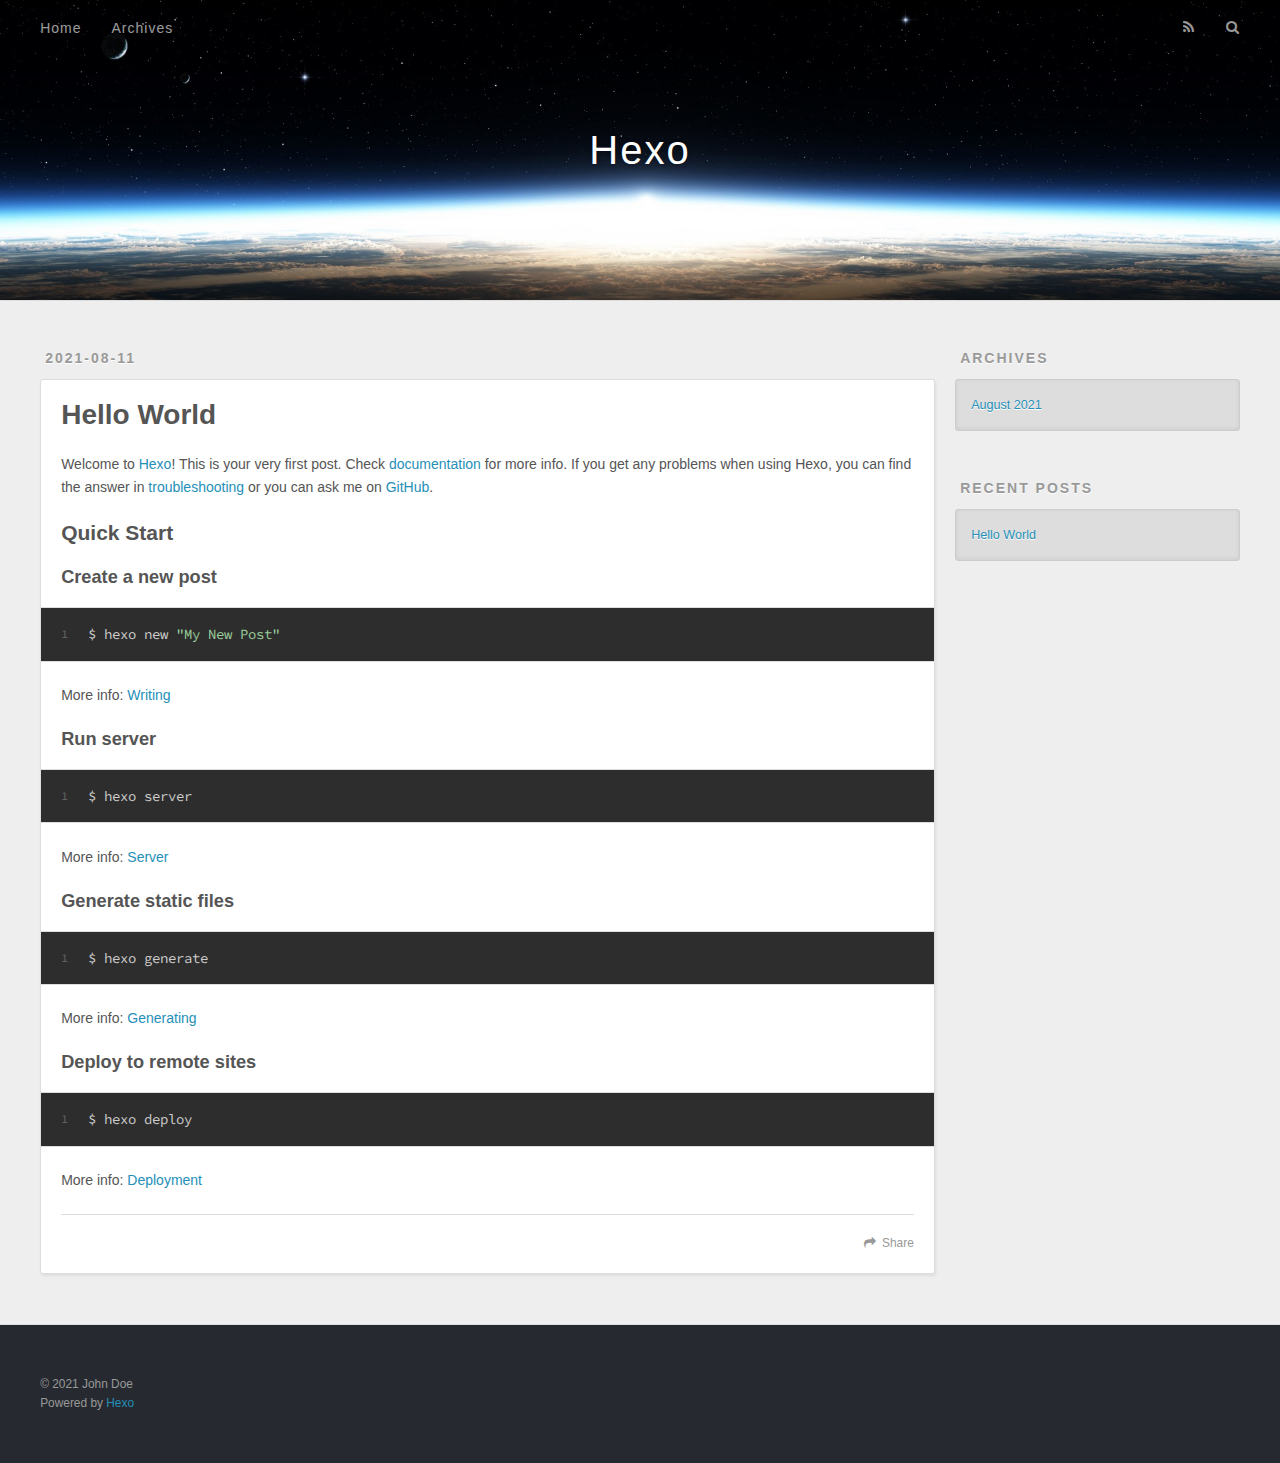
==== index.html @ bd352057 "Site updated: 2021-08-11 18:29:48" ====
<!DOCTYPE html>
<html>
<head>
  <meta charset="utf-8">
  

  
  <title>Hexo</title>
  <meta name="viewport" content="width=device-width, initial-scale=1, maximum-scale=1">
  <meta property="og:type" content="website">
<meta property="og:title" content="Hexo">
<meta property="og:url" content="http://example.com/index.html">
<meta property="og:site_name" content="Hexo">
<meta property="og:locale" content="en_US">
<meta property="article:author" content="John Doe">
<meta name="twitter:card" content="summary">
  
    <link rel="alternate" href="/atom.xml" title="Hexo" type="application/atom+xml">
  
  
    <link rel="icon" href="/favicon.png">
  
  
    <link href="//fonts.googleapis.com/css?family=Source+Code+Pro" rel="stylesheet" type="text/css">
  
  
<link rel="stylesheet" href="/css/style.css">

<meta name="generator" content="Hexo 5.4.0"></head>

<body>
  <div id="container">
    <div id="wrap">
      <header id="header">
  <div id="banner"></div>
  <div id="header-outer" class="outer">
    <div id="header-title" class="inner">
      <h1 id="logo-wrap">
        <a href="/" id="logo">Hexo</a>
      </h1>
      
    </div>
    <div id="header-inner" class="inner">
      <nav id="main-nav">
        <a id="main-nav-toggle" class="nav-icon"></a>
        
          <a class="main-nav-link" href="/">Home</a>
        
          <a class="main-nav-link" href="/archives">Archives</a>
        
      </nav>
      <nav id="sub-nav">
        
          <a id="nav-rss-link" class="nav-icon" href="/atom.xml" title="RSS Feed"></a>
        
        <a id="nav-search-btn" class="nav-icon" title="Search"></a>
      </nav>
      <div id="search-form-wrap">
        <form action="//google.com/search" method="get" accept-charset="UTF-8" class="search-form"><input type="search" name="q" class="search-form-input" placeholder="Search"><button type="submit" class="search-form-submit">&#xF002;</button><input type="hidden" name="sitesearch" value="http://example.com"></form>
      </div>
    </div>
  </div>
</header>
      <div class="outer">
        <section id="main">
  
    <article id="post-hello-world" class="article article-type-post" itemscope itemprop="blogPost">
  <div class="article-meta">
    <a href="/2021/08/11/hello-world/" class="article-date">
  <time datetime="2021-08-11T09:48:00.253Z" itemprop="datePublished">2021-08-11</time>
</a>
    
  </div>
  <div class="article-inner">
    
    
      <header class="article-header">
        
  
    <h1 itemprop="name">
      <a class="article-title" href="/2021/08/11/hello-world/">Hello World</a>
    </h1>
  

      </header>
    
    <div class="article-entry" itemprop="articleBody">
      
        <p>Welcome to <a target="_blank" rel="noopener" href="https://hexo.io/">Hexo</a>! This is your very first post. Check <a target="_blank" rel="noopener" href="https://hexo.io/docs/">documentation</a> for more info. If you get any problems when using Hexo, you can find the answer in <a target="_blank" rel="noopener" href="https://hexo.io/docs/troubleshooting.html">troubleshooting</a> or you can ask me on <a target="_blank" rel="noopener" href="https://github.com/hexojs/hexo/issues">GitHub</a>.</p>
<h2 id="Quick-Start"><a href="#Quick-Start" class="headerlink" title="Quick Start"></a>Quick Start</h2><h3 id="Create-a-new-post"><a href="#Create-a-new-post" class="headerlink" title="Create a new post"></a>Create a new post</h3><figure class="highlight bash"><table><tr><td class="gutter"><pre><span class="line">1</span><br></pre></td><td class="code"><pre><span class="line">$ hexo new <span class="string">&quot;My New Post&quot;</span></span><br></pre></td></tr></table></figure>

<p>More info: <a target="_blank" rel="noopener" href="https://hexo.io/docs/writing.html">Writing</a></p>
<h3 id="Run-server"><a href="#Run-server" class="headerlink" title="Run server"></a>Run server</h3><figure class="highlight bash"><table><tr><td class="gutter"><pre><span class="line">1</span><br></pre></td><td class="code"><pre><span class="line">$ hexo server</span><br></pre></td></tr></table></figure>

<p>More info: <a target="_blank" rel="noopener" href="https://hexo.io/docs/server.html">Server</a></p>
<h3 id="Generate-static-files"><a href="#Generate-static-files" class="headerlink" title="Generate static files"></a>Generate static files</h3><figure class="highlight bash"><table><tr><td class="gutter"><pre><span class="line">1</span><br></pre></td><td class="code"><pre><span class="line">$ hexo generate</span><br></pre></td></tr></table></figure>

<p>More info: <a target="_blank" rel="noopener" href="https://hexo.io/docs/generating.html">Generating</a></p>
<h3 id="Deploy-to-remote-sites"><a href="#Deploy-to-remote-sites" class="headerlink" title="Deploy to remote sites"></a>Deploy to remote sites</h3><figure class="highlight bash"><table><tr><td class="gutter"><pre><span class="line">1</span><br></pre></td><td class="code"><pre><span class="line">$ hexo deploy</span><br></pre></td></tr></table></figure>

<p>More info: <a target="_blank" rel="noopener" href="https://hexo.io/docs/one-command-deployment.html">Deployment</a></p>

      
    </div>
    <footer class="article-footer">
      <a data-url="http://example.com/2021/08/11/hello-world/" data-id="cks7cpbmm0000q4uvhdsienm5" class="article-share-link">Share</a>
      
      
    </footer>
  </div>
  
</article>


  


</section>
        
          <aside id="sidebar">
  
    

  
    

  
    
  
    
  <div class="widget-wrap">
    <h3 class="widget-title">Archives</h3>
    <div class="widget">
      <ul class="archive-list"><li class="archive-list-item"><a class="archive-list-link" href="/archives/2021/08/">August 2021</a></li></ul>
    </div>
  </div>


  
    
  <div class="widget-wrap">
    <h3 class="widget-title">Recent Posts</h3>
    <div class="widget">
      <ul>
        
          <li>
            <a href="/2021/08/11/hello-world/">Hello World</a>
          </li>
        
      </ul>
    </div>
  </div>

  
</aside>
        
      </div>
      <footer id="footer">
  
  <div class="outer">
    <div id="footer-info" class="inner">
      &copy; 2021 John Doe<br>
      Powered by <a href="http://hexo.io/" target="_blank">Hexo</a>
    </div>
  </div>
</footer>
    </div>
    <nav id="mobile-nav">
  
    <a href="/" class="mobile-nav-link">Home</a>
  
    <a href="/archives" class="mobile-nav-link">Archives</a>
  
</nav>
    

<script src="//ajax.googleapis.com/ajax/libs/jquery/2.0.3/jquery.min.js"></script>


  
<link rel="stylesheet" href="/fancybox/jquery.fancybox.css">

  
<script src="/fancybox/jquery.fancybox.pack.js"></script>




<script src="/js/script.js"></script>




  </div>
</body>
</html>
---- css/style.css ----
body {
  width: 100%;
}
body:before,
body:after {
  content: "";
  display: table;
}
body:after {
  clear: both;
}
html,
body,
div,
span,
applet,
object,
iframe,
h1,
h2,
h3,
h4,
h5,
h6,
p,
blockquote,
pre,
a,
abbr,
acronym,
address,
big,
cite,
code,
del,
dfn,
em,
img,
ins,
kbd,
q,
s,
samp,
small,
strike,
strong,
sub,
sup,
tt,
var,
dl,
dt,
dd,
ol,
ul,
li,
fieldset,
form,
label,
legend,
table,
caption,
tbody,
tfoot,
thead,
tr,
th,
td {
  margin: 0;
  padding: 0;
  border: 0;
  outline: 0;
  font-weight: inherit;
  font-style: inherit;
  font-family: inherit;
  font-size: 100%;
  vertical-align: baseline;
}
body {
  line-height: 1;
  color: #000;
  background: #fff;
}
ol,
ul {
  list-style: none;
}
table {
  border-collapse: separate;
  border-spacing: 0;
  vertical-align: middle;
}
caption,
th,
td {
  text-align: left;
  font-weight: normal;
  vertical-align: middle;
}
a img {
  border: none;
}
input,
button {
  margin: 0;
  padding: 0;
}
input::-moz-focus-inner,
button::-moz-focus-inner {
  border: 0;
  padding: 0;
}
@font-face {
  font-family: FontAwesome;
  font-style: normal;
  font-weight: normal;
  src: url("fonts/fontawesome-webfont.eot?v=#4.0.3");
  src: url("fonts/fontawesome-webfont.eot?#iefix&v=#4.0.3") format("embedded-opentype"), url("fonts/fontawesome-webfont.woff?v=#4.0.3") format("woff"), url("fonts/fontawesome-webfont.ttf?v=#4.0.3") format("truetype"), url("fonts/fontawesome-webfont.svg#fontawesomeregular?v=#4.0.3") format("svg");
}
html,
body,
#container {
  height: 100%;
}
body {
  background: #eee;
  font: 14px -apple-system, BlinkMacSystemFont, "Segoe UI", "Roboto", "Oxygen", "Ubuntu", "Cantarell", "Fira Sans", "Droid Sans", "Helvetica Neue", sans-serif;
  -webkit-text-size-adjust: 100%;
}
.outer {
  max-width: 1220px;
  margin: 0 auto;
  padding: 0 20px;
}
.outer:before,
.outer:after {
  content: "";
  display: table;
}
.outer:after {
  clear: both;
}
.inner {
  display: inline;
  float: left;
  width: 98.33333333333333%;
  margin: 0 0.833333333333333%;
}
.left,
.alignleft {
  float: left;
}
.right,
.alignright {
  float: right;
}
.clear {
  clear: both;
}
#container {
  position: relative;
}
.mobile-nav-on {
  overflow: hidden;
}
#wrap {
  height: 100%;
  width: 100%;
  position: absolute;
  top: 0;
  left: 0;
  -webkit-transition: 0.2s ease-out;
  -moz-transition: 0.2s ease-out;
  -ms-transition: 0.2s ease-out;
  transition: 0.2s ease-out;
  z-index: 1;
  background: #eee;
}
.mobile-nav-on #wrap {
  left: 280px;
}
@media screen and (min-width: 768px) {
  #main {
    display: inline;
    float: left;
    width: 73.33333333333333%;
    margin: 0 0.833333333333333%;
  }
}
.article-date,
.article-category-link,
.archive-year,
.widget-title {
  text-decoration: none;
  text-transform: uppercase;
  letter-spacing: 2px;
  color: #999;
  margin-bottom: 1em;
  margin-left: 5px;
  line-height: 1em;
  text-shadow: 0 1px #fff;
  font-weight: bold;
}
.article-inner,
.archive-article-inner {
  background: #fff;
  -webkit-box-shadow: 1px 2px 3px #ddd;
  box-shadow: 1px 2px 3px #ddd;
  border: 1px solid #ddd;
  border-radius: 3px;
}
.article-entry h1,
.widget h1 {
  font-size: 2em;
}
.article-entry h2,
.widget h2 {
  font-size: 1.5em;
}
.article-entry h3,
.widget h3 {
  font-size: 1.3em;
}
.article-entry h4,
.widget h4 {
  font-size: 1.2em;
}
.article-entry h5,
.widget h5 {
  font-size: 1em;
}
.article-entry h6,
.widget h6 {
  font-size: 1em;
  color: #999;
}
.article-entry hr,
.widget hr {
  border: 1px dashed #ddd;
}
.article-entry strong,
.widget strong {
  font-weight: bold;
}
.article-entry em,
.widget em,
.article-entry cite,
.widget cite {
  font-style: italic;
}
.article-entry sup,
.widget sup,
.article-entry sub,
.widget sub {
  font-size: 0.75em;
  line-height: 0;
  position: relative;
  vertical-align: baseline;
}
.article-entry sup,
.widget sup {
  top: -0.5em;
}
.article-entry sub,
.widget sub {
  bottom: -0.2em;
}
.article-entry small,
.widget small {
  font-size: 0.85em;
}
.article-entry acronym,
.widget acronym,
.article-entry abbr,
.widget abbr {
  border-bottom: 1px dotted;
}
.article-entry ul,
.widget ul,
.article-entry ol,
.widget ol,
.article-entry dl,
.widget dl {
  margin: 0 20px;
  line-height: 1.6em;
}
.article-entry ul ul,
.widget ul ul,
.article-entry ol ul,
.widget ol ul,
.article-entry ul ol,
.widget ul ol,
.article-entry ol ol,
.widget ol ol {
  margin-top: 0;
  margin-bottom: 0;
}
.article-entry ul,
.widget ul {
  list-style: disc;
}
.article-entry ol,
.widget ol {
  list-style: decimal;
}
.article-entry dt,
.widget dt {
  font-weight: bold;
}
#header {
  height: 300px;
  position: relative;
  border-bottom: 1px solid #ddd;
}
#header:before,
#header:after {
  content: "";
  position: absolute;
  left: 0;
  right: 0;
  height: 40px;
}
#header:before {
  top: 0;
  background: -webkit-linear-gradient(rgba(0,0,0,0.2), transparent);
  background: -moz-linear-gradient(rgba(0,0,0,0.2), transparent);
  background: -ms-linear-gradient(rgba(0,0,0,0.2), transparent);
  background: linear-gradient(rgba(0,0,0,0.2), transparent);
}
#header:after {
  bottom: 0;
  background: -webkit-linear-gradient(transparent, rgba(0,0,0,0.2));
  background: -moz-linear-gradient(transparent, rgba(0,0,0,0.2));
  background: -ms-linear-gradient(transparent, rgba(0,0,0,0.2));
  background: linear-gradient(transparent, rgba(0,0,0,0.2));
}
#header-outer {
  height: 100%;
  position: relative;
}
#header-inner {
  position: relative;
  overflow: hidden;
}
#banner {
  position: absolute;
  top: 0;
  left: 0;
  width: 100%;
  height: 100%;
  background: url("images/banner.jpg") center #000;
  -webkit-background-size: cover;
  -moz-background-size: cover;
  background-size: cover;
  z-index: -1;
}
#header-title {
  text-align: center;
  height: 40px;
  position: absolute;
  top: 50%;
  left: 0;
  margin-top: -20px;
}
#logo,
#subtitle {
  text-decoration: none;
  color: #fff;
  font-weight: 300;
  text-shadow: 0 1px 4px rgba(0,0,0,0.3);
}
#logo {
  font-size: 40px;
  line-height: 40px;
  letter-spacing: 2px;
}
#subtitle {
  font-size: 16px;
  line-height: 16px;
  letter-spacing: 1px;
}
#subtitle-wrap {
  margin-top: 16px;
}
#main-nav {
  float: left;
  margin-left: -15px;
}
.nav-icon,
.main-nav-link {
  float: left;
  color: #fff;
  opacity: 0.6;
  text-decoration: none;
  text-shadow: 0 1px rgba(0,0,0,0.2);
  -webkit-transition: opacity 0.2s;
  -moz-transition: opacity 0.2s;
  -ms-transition: opacity 0.2s;
  transition: opacity 0.2s;
  display: block;
  padding: 20px 15px;
}
.nav-icon:hover,
.main-nav-link:hover {
  opacity: 1;
}
.nav-icon {
  font-family: FontAwesome;
  text-align: center;
  font-size: 14px;
  width: 14px;
  height: 14px;
  padding: 20px 15px;
  position: relative;
  cursor: pointer;
}
.main-nav-link {
  font-weight: 300;
  letter-spacing: 1px;
}
@media screen and (max-width: 479px) {
  .main-nav-link {
    display: none;
  }
}
#main-nav-toggle {
  display: none;
}
#main-nav-toggle:before {
  content: "\f0c9";
}
@media screen and (max-width: 479px) {
  #main-nav-toggle {
    display: block;
  }
}
#sub-nav {
  float: right;
  margin-right: -15px;
}
#nav-rss-link:before {
  content: "\f09e";
}
#nav-search-btn:before {
  content: "\f002";
}
#search-form-wrap {
  position: absolute;
  top: 15px;
  width: 150px;
  height: 30px;
  right: -150px;
  opacity: 0;
  -webkit-transition: 0.2s ease-out;
  -moz-transition: 0.2s ease-out;
  -ms-transition: 0.2s ease-out;
  transition: 0.2s ease-out;
}
#search-form-wrap.on {
  opacity: 1;
  right: 0;
}
@media screen and (max-width: 479px) {
  #search-form-wrap {
    width: 100%;
    right: -100%;
  }
}
.search-form {
  position: absolute;
  top: 0;
  left: 0;
  right: 0;
  background: #fff;
  padding: 5px 15px;
  border-radius: 15px;
  -webkit-box-shadow: 0 0 10px rgba(0,0,0,0.3);
  box-shadow: 0 0 10px rgba(0,0,0,0.3);
}
.search-form-input {
  border: none;
  background: none;
  color: #555;
  width: 100%;
  font: 13px -apple-system, BlinkMacSystemFont, "Segoe UI", "Roboto", "Oxygen", "Ubuntu", "Cantarell", "Fira Sans", "Droid Sans", "Helvetica Neue", sans-serif;
  outline: none;
}
.search-form-input::-webkit-search-results-decoration,
.search-form-input::-webkit-search-cancel-button {
  -webkit-appearance: none;
}
.search-form-submit {
  position: absolute;
  top: 50%;
  right: 10px;
  margin-top: -7px;
  font: 13px FontAwesome;
  border: none;
  background: none;
  color: #bbb;
  cursor: pointer;
}
.search-form-submit:hover,
.search-form-submit:focus {
  color: #777;
}
.article {
  margin: 50px 0;
}
.article-inner {
  overflow: hidden;
}
.article-meta:before,
.article-meta:after {
  content: "";
  display: table;
}
.article-meta:after {
  clear: both;
}
.article-date {
  float: left;
}
.article-category {
  float: left;
  line-height: 1em;
  color: #ccc;
  text-shadow: 0 1px #fff;
  margin-left: 8px;
}
.article-category:before {
  content: "\2022";
}
.article-category-link {
  margin: 0 12px 1em;
}
.article-header {
  padding: 20px 20px 0;
}
.article-title {
  text-decoration: none;
  font-size: 2em;
  font-weight: bold;
  color: #555;
  line-height: 1.1em;
  -webkit-transition: color 0.2s;
  -moz-transition: color 0.2s;
  -ms-transition: color 0.2s;
  transition: color 0.2s;
}
a.article-title:hover {
  color: #258fb8;
}
.article-entry {
  color: #555;
  padding: 0 20px;
}
.article-entry:before,
.article-entry:after {
  content: "";
  display: table;
}
.article-entry:after {
  clear: both;
}
.article-entry p,
.article-entry table {
  line-height: 1.6em;
  margin: 1.6em 0;
}
.article-entry h1,
.article-entry h2,
.article-entry h3,
.article-entry h4,
.article-entry h5,
.article-entry h6 {
  font-weight: bold;
}
.article-entry h1,
.article-entry h2,
.article-entry h3,
.article-entry h4,
.article-entry h5,
.article-entry h6 {
  line-height: 1.1em;
  margin: 1.1em 0;
}
.article-entry a {
  color: #258fb8;
  text-decoration: none;
}
.article-entry a:hover {
  text-decoration: underline;
}
.article-entry ul,
.article-entry ol,
.article-entry dl {
  margin-top: 1.6em;
  margin-bottom: 1.6em;
}
.article-entry img,
.article-entry video {
  max-width: 100%;
  height: auto;
  display: block;
  margin: auto;
}
.article-entry iframe {
  border: none;
}
.article-entry table {
  width: 100%;
  border-collapse: collapse;
  border-spacing: 0;
}
.article-entry th {
  font-weight: bold;
  border-bottom: 3px solid #ddd;
  padding-bottom: 0.5em;
}
.article-entry td {
  border-bottom: 1px solid #ddd;
  padding: 10px 0;
}
.article-entry blockquote {
  font-family: Georgia, "Times New Roman", serif;
  font-size: 1.4em;
  margin: 1.6em 20px;
  text-align: center;
}
.article-entry blockquote footer {
  font-size: 14px;
  margin: 1.6em 0;
  font-family: -apple-system, BlinkMacSystemFont, "Segoe UI", "Roboto", "Oxygen", "Ubuntu", "Cantarell", "Fira Sans", "Droid Sans", "Helvetica Neue", sans-serif;
}
.article-entry blockquote footer cite:before {
  content: "—";
  padding: 0 0.5em;
}
.article-entry .pullquote {
  text-align: left;
  width: 45%;
  margin: 0;
}
.article-entry .pullquote.left {
  margin-left: 0.5em;
  margin-right: 1em;
}
.article-entry .pullquote.right {
  margin-right: 0.5em;
  margin-left: 1em;
}
.article-entry .caption {
  color: #999;
  display: block;
  font-size: 0.9em;
  margin-top: 0.5em;
  position: relative;
  text-align: center;
}
.article-entry .video-container {
  position: relative;
  padding-top: 56.25%;
  height: 0;
  overflow: hidden;
}
.article-entry .video-container iframe,
.article-entry .video-container object,
.article-entry .video-container embed {
  position: absolute;
  top: 0;
  left: 0;
  width: 100%;
  height: 100%;
  margin-top: 0;
}
.article-more-link a {
  display: inline-block;
  line-height: 1em;
  padding: 6px 15px;
  border-radius: 15px;
  background: #eee;
  color: #999;
  text-shadow: 0 1px #fff;
  text-decoration: none;
}
.article-more-link a:hover {
  background: #258fb8;
  color: #fff;
  text-decoration: none;
  text-shadow: 0 1px #1e7293;
}
.article-footer {
  font-size: 0.85em;
  line-height: 1.6em;
  border-top: 1px solid #ddd;
  padding-top: 1.6em;
  margin: 0 20px 20px;
}
.article-footer:before,
.article-footer:after {
  content: "";
  display: table;
}
.article-footer:after {
  clear: both;
}
.article-footer a {
  color: #999;
  text-decoration: none;
}
.article-footer a:hover {
  color: #555;
}
.article-tag-list-item {
  float: left;
  margin-right: 10px;
}
.article-tag-list-link:before {
  content: "#";
}
.article-comment-link {
  float: right;
}
.article-comment-link:before {
  content: "\f075";
  font-family: FontAwesome;
  padding-right: 8px;
}
.article-share-link {
  cursor: pointer;
  float: right;
  margin-left: 20px;
}
.article-share-link:before {
  content: "\f064";
  font-family: FontAwesome;
  padding-right: 6px;
}
#article-nav {
  position: relative;
}
#article-nav:before,
#article-nav:after {
  content: "";
  display: table;
}
#article-nav:after {
  clear: both;
}
@media screen and (min-width: 768px) {
  #article-nav {
    margin: 50px 0;
  }
  #article-nav:before {
    width: 8px;
    height: 8px;
    position: absolute;
    top: 50%;
    left: 50%;
    margin-top: -4px;
    margin-left: -4px;
    content: "";
    border-radius: 50%;
    background: #ddd;
    -webkit-box-shadow: 0 1px 2px #fff;
    box-shadow: 0 1px 2px #fff;
  }
}
.article-nav-link-wrap {
  text-decoration: none;
  text-shadow: 0 1px #fff;
  color: #999;
  -webkit-box-sizing: border-box;
  -moz-box-sizing: border-box;
  box-sizing: border-box;
  margin-top: 50px;
  text-align: center;
  display: block;
}
.article-nav-link-wrap:hover {
  color: #555;
}
@media screen and (min-width: 768px) {
  .article-nav-link-wrap {
    width: 50%;
    margin-top: 0;
  }
}
@media screen and (min-width: 768px) {
  #article-nav-newer {
    float: left;
    text-align: right;
    padding-right: 20px;
  }
}
@media screen and (min-width: 768px) {
  #article-nav-older {
    float: right;
    text-align: left;
    padding-left: 20px;
  }
}
.article-nav-caption {
  text-transform: uppercase;
  letter-spacing: 2px;
  color: #ddd;
  line-height: 1em;
  font-weight: bold;
}
#article-nav-newer .article-nav-caption {
  margin-right: -2px;
}
.article-nav-title {
  font-size: 0.85em;
  line-height: 1.6em;
  margin-top: 0.5em;
}
.article-share-box {
  position: absolute;
  display: none;
  background: #fff;
  -webkit-box-shadow: 1px 2px 10px rgba(0,0,0,0.2);
  box-shadow: 1px 2px 10px rgba(0,0,0,0.2);
  border-radius: 3px;
  margin-left: -145px;
  overflow: hidden;
  z-index: 1;
}
.article-share-box.on {
  display: block;
}
.article-share-input {
  width: 100%;
  background: none;
  -webkit-box-sizing: border-box;
  -moz-box-sizing: border-box;
  box-sizing: border-box;
  font: 14px -apple-system, BlinkMacSystemFont, "Segoe UI", "Roboto", "Oxygen", "Ubuntu", "Cantarell", "Fira Sans", "Droid Sans", "Helvetica Neue", sans-serif;
  padding: 0 15px;
  color: #555;
  outline: none;
  border: 1px solid #ddd;
  border-radius: 3px 3px 0 0;
  height: 36px;
  line-height: 36px;
}
.article-share-links {
  background: #eee;
}
.article-share-links:before,
.article-share-links:after {
  content: "";
  display: table;
}
.article-share-links:after {
  clear: both;
}
.article-share-twitter,
.article-share-facebook,
.article-share-pinterest,
.article-share-google {
  width: 50px;
  height: 36px;
  display: block;
  float: left;
  position: relative;
  color: #999;
  text-shadow: 0 1px #fff;
}
.article-share-twitter:before,
.article-share-facebook:before,
.article-share-pinterest:before,
.article-share-google:before {
  font-size: 20px;
  font-family: FontAwesome;
  width: 20px;
  height: 20px;
  position: absolute;
  top: 50%;
  left: 50%;
  margin-top: -10px;
  margin-left: -10px;
  text-align: center;
}
.article-share-twitter:hover,
.article-share-facebook:hover,
.article-share-pinterest:hover,
.article-share-google:hover {
  color: #fff;
}
.article-share-twitter:before {
  content: "\f099";
}
.article-share-twitter:hover {
  background: #00aced;
  text-shadow: 0 1px #008abe;
}
.article-share-facebook:before {
  content: "\f09a";
}
.article-share-facebook:hover {
  background: #3b5998;
  text-shadow: 0 1px #2f477a;
}
.article-share-pinterest:before {
  content: "\f0d2";
}
.article-share-pinterest:hover {
  background: #cb2027;
  text-shadow: 0 1px #a21a1f;
}
.article-share-google:before {
  content: "\f0d5";
}
.article-share-google:hover {
  background: #dd4b39;
  text-shadow: 0 1px #be3221;
}
.article-gallery {
  background: #000;
  position: relative;
}
.article-gallery-photos {
  position: relative;
  overflow: hidden;
}
.article-gallery-img {
  display: none;
  max-width: 100%;
}
.article-gallery-img:first-child {
  display: block;
}
.article-gallery-img.loaded {
  position: absolute;
  display: block;
}
.article-gallery-img img {
  display: block;
  max-width: 100%;
  margin: 0 auto;
}
#comments {
  background: #fff;
  -webkit-box-shadow: 1px 2px 3px #ddd;
  box-shadow: 1px 2px 3px #ddd;
  padding: 20px;
  border: 1px solid #ddd;
  border-radius: 3px;
  margin: 50px 0;
}
#comments a {
  color: #258fb8;
}
.archives-wrap {
  margin: 50px 0;
}
.archives:before,
.archives:after {
  content: "";
  display: table;
}
.archives:after {
  clear: both;
}
.archive-year-wrap {
  margin-bottom: 1em;
}
.archives {
  -webkit-column-gap: 10px;
  -moz-column-gap: 10px;
  column-gap: 10px;
}
@media screen and (min-width: 480px) and (max-width: 767px) {
  .archives {
    -webkit-column-count: 2;
    -moz-column-count: 2;
    column-count: 2;
  }
}
@media screen and (min-width: 768px) {
  .archives {
    -webkit-column-count: 3;
    -moz-column-count: 3;
    column-count: 3;
  }
}
.archive-article {
  -webkit-column-break-inside: avoid;
  page-break-inside: avoid;
  overflow: hidden;
  break-inside: avoid-column;
}
.archive-article-inner {
  padding: 10px;
  margin-bottom: 15px;
}
.archive-article-title {
  text-decoration: none;
  font-weight: bold;
  color: #555;
  -webkit-transition: color 0.2s;
  -moz-transition: color 0.2s;
  -ms-transition: color 0.2s;
  transition: color 0.2s;
  line-height: 1.6em;
}
.archive-article-title:hover {
  color: #258fb8;
}
.archive-article-footer {
  margin-top: 1em;
}
.archive-article-date {
  color: #999;
  text-decoration: none;
  font-size: 0.85em;
  line-height: 1em;
  margin-bottom: 0.5em;
  display: block;
}
#page-nav {
  margin: 50px auto;
  background: #fff;
  -webkit-box-shadow: 1px 2px 3px #ddd;
  box-shadow: 1px 2px 3px #ddd;
  border: 1px solid #ddd;
  border-radius: 3px;
  text-align: center;
  color: #999;
  overflow: hidden;
}
#page-nav:before,
#page-nav:after {
  content: "";
  display: table;
}
#page-nav:after {
  clear: both;
}
#page-nav a,
#page-nav span {
  padding: 10px 20px;
  line-height: 1;
  height: 2ex;
}
#page-nav a {
  color: #999;
  text-decoration: none;
}
#page-nav a:hover {
  background: #999;
  color: #fff;
}
#page-nav .prev {
  float: left;
}
#page-nav .next {
  float: right;
}
#page-nav .page-number {
  display: inline-block;
}
@media screen and (max-width: 479px) {
  #page-nav .page-number {
    display: none;
  }
}
#page-nav .current {
  color: #555;
  font-weight: bold;
}
#page-nav .space {
  color: #ddd;
}
#footer {
  background: #262a30;
  padding: 50px 0;
  border-top: 1px solid #ddd;
  color: #999;
}
#footer a {
  color: #258fb8;
  text-decoration: none;
}
#footer a:hover {
  text-decoration: underline;
}
#footer-info {
  line-height: 1.6em;
  font-size: 0.85em;
}
.article-entry pre,
.article-entry .highlight {
  background: #2d2d2d;
  margin: 0 -20px;
  padding: 15px 20px;
  border-style: solid;
  border-color: #ddd;
  border-width: 1px 0;
  overflow: auto;
  color: #ccc;
  line-height: 22.400000000000002px;
}
.article-entry .highlight .gutter pre,
.article-entry .gist .gist-file .gist-data .line-numbers {
  color: #666;
  font-size: 0.85em;
}
.article-entry pre,
.article-entry code {
  font-family: "Source Code Pro", Consolas, Monaco, Menlo, Consolas, monospace;
}
.article-entry code {
  background: #eee;
  text-shadow: 0 1px #fff;
  padding: 0 0.3em;
}
.article-entry pre code {
  background: none;
  text-shadow: none;
  padding: 0;
}
.article-entry .highlight pre {
  border: none;
  margin: 0;
  padding: 0;
}
.article-entry .highlight table {
  margin: 0;
  width: auto;
}
.article-entry .highlight td {
  border: none;
  padding: 0;
}
.article-entry .highlight figcaption {
  font-size: 0.85em;
  color: #999;
  line-height: 1em;
  margin-bottom: 1em;
}
.article-entry .highlight figcaption:before,
.article-entry .highlight figcaption:after {
  content: "";
  display: table;
}
.article-entry .highlight figcaption:after {
  clear: both;
}
.article-entry .highlight figcaption a {
  float: right;
}
.article-entry .highlight .gutter pre {
  text-align: right;
  padding-right: 20px;
}
.article-entry .highlight .line {
  height: 22.400000000000002px;
}
.article-entry .highlight .line.marked {
  background: #515151;
}
.article-entry .gist {
  margin: 0 -20px;
  border-style: solid;
  border-color: #ddd;
  border-width: 1px 0;
  background: #2d2d2d;
  padding: 15px 20px 15px 0;
}
.article-entry .gist .gist-file {
  border: none;
  font-family: "Source Code Pro", Consolas, Monaco, Menlo, Consolas, monospace;
  margin: 0;
}
.article-entry .gist .gist-file .gist-data {
  background: none;
  border: none;
}
.article-entry .gist .gist-file .gist-data .line-numbers {
  background: none;
  border: none;
  padding: 0 20px 0 0;
}
.article-entry .gist .gist-file .gist-data .line-data {
  padding: 0 !important;
}
.article-entry .gist .gist-file .highlight {
  margin: 0;
  padding: 0;
  border: none;
}
.article-entry .gist .gist-file .gist-meta {
  background: #2d2d2d;
  color: #999;
  font: 0.85em -apple-system, BlinkMacSystemFont, "Segoe UI", "Roboto", "Oxygen", "Ubuntu", "Cantarell", "Fira Sans", "Droid Sans", "Helvetica Neue", sans-serif;
  text-shadow: 0 0;
  padding: 0;
  margin-top: 1em;
  margin-left: 20px;
}
.article-entry .gist .gist-file .gist-meta a {
  color: #258fb8;
  font-weight: normal;
}
.article-entry .gist .gist-file .gist-meta a:hover {
  text-decoration: underline;
}
pre .comment,
pre .title {
  color: #999;
}
pre .variable,
pre .attribute,
pre .tag,
pre .regexp,
pre .ruby .constant,
pre .xml .tag .title,
pre .xml .pi,
pre .xml .doctype,
pre .html .doctype,
pre .css .id,
pre .css .class,
pre .css .pseudo {
  color: #f2777a;
}
pre .number,
pre .preprocessor,
pre .built_in,
pre .literal,
pre .params,
pre .constant {
  color: #f99157;
}
pre .class,
pre .ruby .class .title,
pre .css .rules .attribute {
  color: #9c9;
}
pre .string,
pre .value,
pre .inheritance,
pre .header,
pre .ruby .symbol,
pre .xml .cdata {
  color: #9c9;
}
pre .css .hexcolor {
  color: #6cc;
}
pre .function,
pre .python .decorator,
pre .python .title,
pre .ruby .function .title,
pre .ruby .title .keyword,
pre .perl .sub,
pre .javascript .title,
pre .coffeescript .title {
  color: #69c;
}
pre .keyword,
pre .javascript .function {
  color: #c9c;
}
@media screen and (max-width: 479px) {
  #mobile-nav {
    position: absolute;
    top: 0;
    left: 0;
    width: 280px;
    height: 100%;
    background: #191919;
    border-right: 1px solid #fff;
  }
}
@media screen and (max-width: 479px) {
  .mobile-nav-link {
    display: block;
    color: #999;
    text-decoration: none;
    padding: 15px 20px;
    font-weight: bold;
  }
  .mobile-nav-link:hover {
    color: #fff;
  }
}
@media screen and (min-width: 768px) {
  #sidebar {
    display: inline;
    float: left;
    width: 23.333333333333332%;
    margin: 0 0.833333333333333%;
  }
}
.widget-wrap {
  margin: 50px 0;
}
.widget {
  color: #777;
  text-shadow: 0 1px #fff;
  background: #ddd;
  -webkit-box-shadow: 0 -1px 4px #ccc inset;
  box-shadow: 0 -1px 4px #ccc inset;
  border: 1px solid #ccc;
  padding: 15px;
  border-radius: 3px;
}
.widget a {
  color: #258fb8;
  text-decoration: none;
}
.widget a:hover {
  text-decoration: underline;
}
.widget ul ul,
.widget ol ul,
.widget dl ul,
.widget ul ol,
.widget ol ol,
.widget dl ol,
.widget ul dl,
.widget ol dl,
.widget dl dl {
  margin-left: 15px;
  list-style: disc;
}
.widget {
  line-height: 1.6em;
  word-wrap: break-word;
  font-size: 0.9em;
}
.widget ul,
.widget ol {
  list-style: none;
  margin: 0;
}
.widget ul ul,
.widget ol ul,
.widget ul ol,
.widget ol ol {
  margin: 0 20px;
}
.widget ul ul,
.widget ol ul {
  list-style: disc;
}
.widget ul ol,
.widget ol ol {
  list-style: decimal;
}
.category-list-count,
.tag-list-count,
.archive-list-count {
  padding-left: 5px;
  color: #999;
  font-size: 0.85em;
}
.category-list-count:before,
.tag-list-count:before,
.archive-list-count:before {
  content: "(";
}
.category-list-count:after,
.tag-list-count:after,
.archive-list-count:after {
  content: ")";
}
.tagcloud a {
  margin-right: 5px;
  display: inline-block;
}
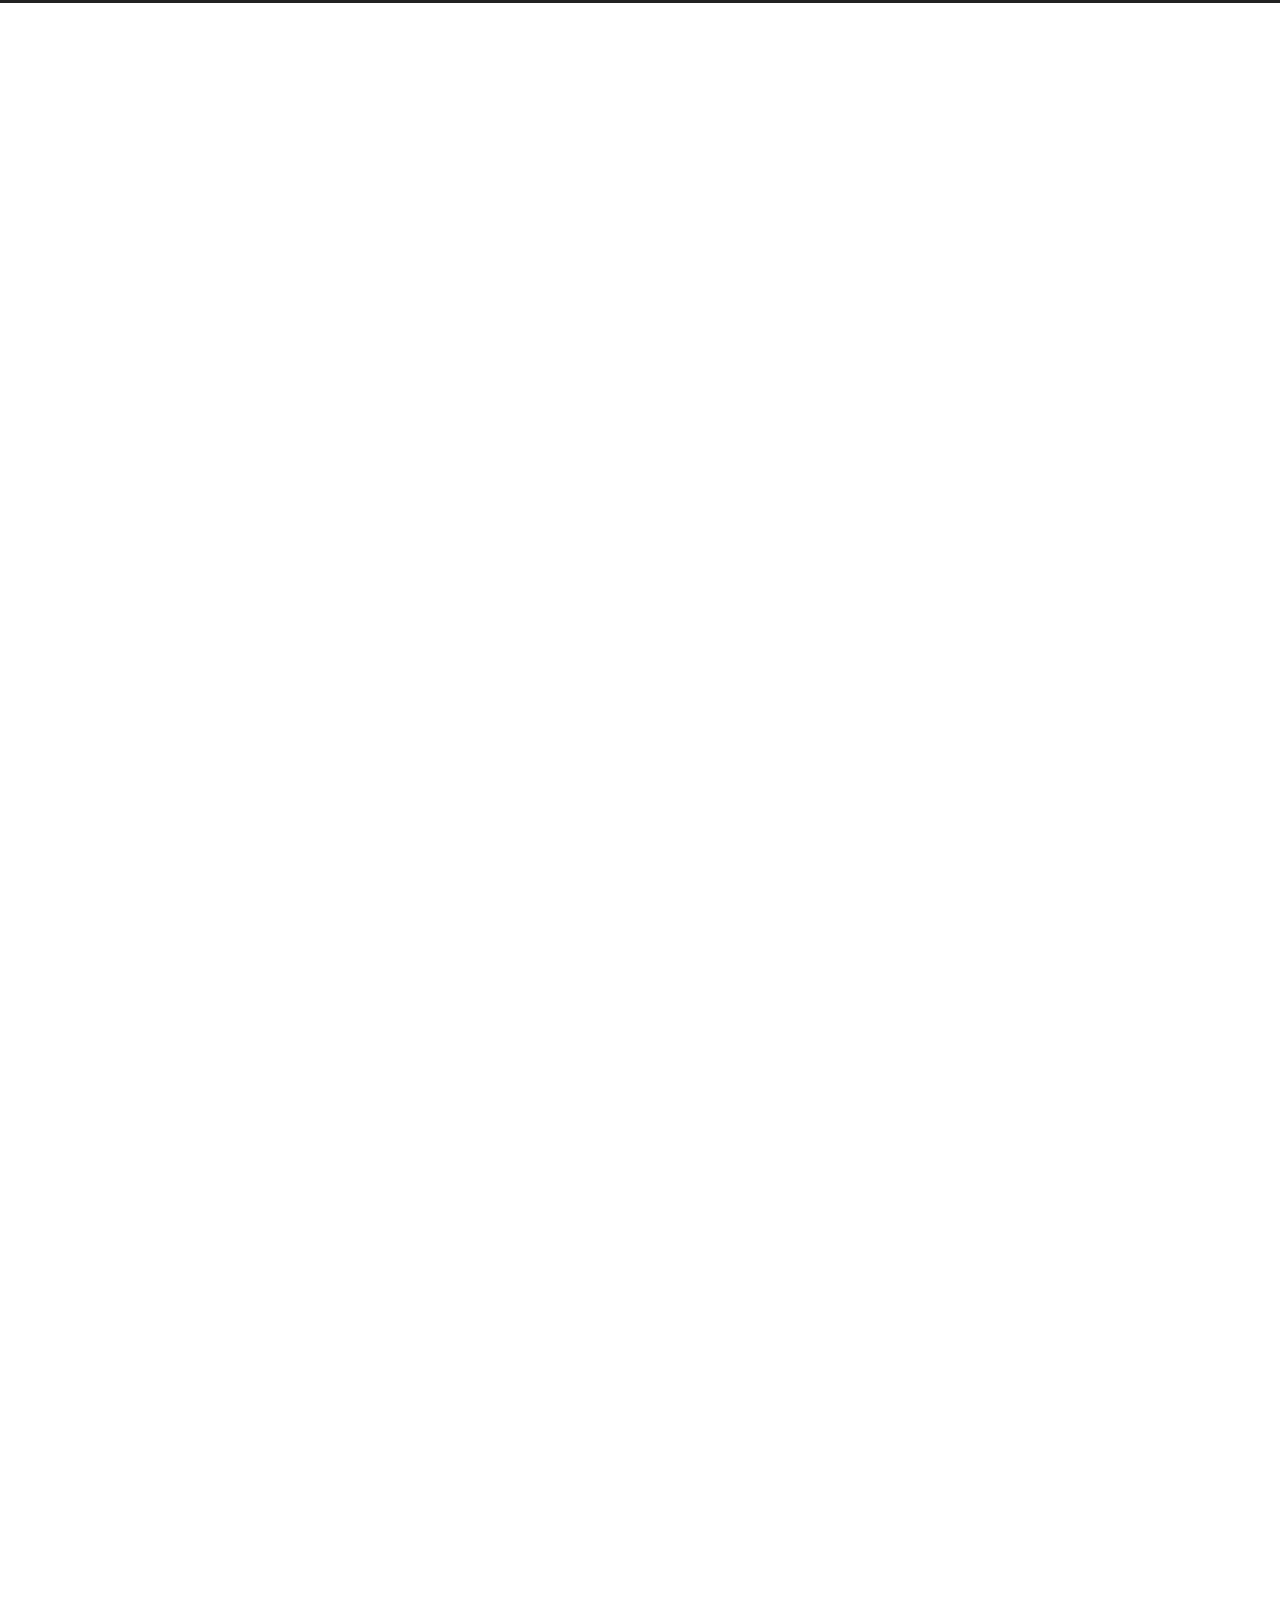
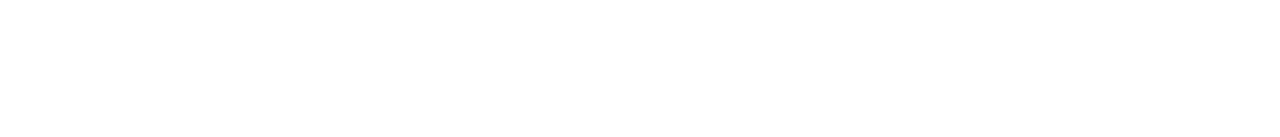
==== commit b160593c: "Site updated: 2021-08-12 14:46:14" ====
--- a/index.html
+++ b/index.html
@@ -1,92 +1,271 @@
 <!DOCTYPE html>
-<html>
+<html lang="en">
 <head>
-  <meta charset="utf-8">
-  
-
-  
-  <title>Hexo</title>
-  <meta name="viewport" content="width=device-width, initial-scale=1, maximum-scale=1">
-  <meta property="og:type" content="website">
-<meta property="og:title" content="Hexo">
+  <meta charset="UTF-8">
+<meta name="viewport" content="width=device-width">
+<meta name="theme-color" content="#222">
+<meta name="generator" content="Hexo 5.4.0">
+
+
+  <link rel="apple-touch-icon" sizes="180x180" href="/images/apple-touch-icon-next.png">
+  <link rel="icon" type="image/png" sizes="32x32" href="/images/favicon-32x32-next.png">
+  <link rel="icon" type="image/png" sizes="16x16" href="/images/favicon-16x16-next.png">
+  <link rel="mask-icon" href="/images/logo.svg" color="#222">
+
+<link rel="stylesheet" href="/css/main.css">
+
+
+
+<link rel="stylesheet" href="https://cdn.jsdelivr.net/npm/@fortawesome/fontawesome-free@5.15.3/css/all.min.css" integrity="sha256-2H3fkXt6FEmrReK448mDVGKb3WW2ZZw35gI7vqHOE4Y=" crossorigin="anonymous">
+  <link rel="stylesheet" href="https://cdn.jsdelivr.net/npm/animate.css@3.1.1/animate.min.css" integrity="sha256-PR7ttpcvz8qrF57fur/yAx1qXMFJeJFiA6pSzWi0OIE=" crossorigin="anonymous">
+
+<script class="next-config" data-name="main" type="application/json">{"hostname":"example.com","root":"/","images":"/images","scheme":"Muse","version":"8.7.0","exturl":false,"sidebar":{"position":"left","display":"post","padding":18,"offset":12},"copycode":false,"bookmark":{"enable":false,"color":"#222","save":"auto"},"fancybox":false,"mediumzoom":false,"lazyload":false,"pangu":false,"comments":{"style":"tabs","active":null,"storage":true,"lazyload":false,"nav":null},"motion":{"enable":true,"async":false,"transition":{"post_block":"fadeIn","post_header":"fadeInDown","post_body":"fadeInDown","coll_header":"fadeInLeft","sidebar":"fadeInUp"}},"prism":false,"i18n":{"placeholder":"Searching...","empty":"We didn't find any results for the search: ${query}","hits_time":"${hits} results found in ${time} ms","hits":"${hits} results found"}}</script><script src="/js/config.js"></script>
+<meta property="og:type" content="website">
+<meta property="og:title" content="ICI&#39;s Blog">
 <meta property="og:url" content="http://example.com/index.html">
-<meta property="og:site_name" content="Hexo">
+<meta property="og:site_name" content="ICI&#39;s Blog">
 <meta property="og:locale" content="en_US">
 <meta property="article:author" content="John Doe">
 <meta name="twitter:card" content="summary">
-  
-    <link rel="alternate" href="/atom.xml" title="Hexo" type="application/atom+xml">
-  
-  
-    <link rel="icon" href="/favicon.png">
-  
-  
-    <link href="//fonts.googleapis.com/css?family=Source+Code+Pro" rel="stylesheet" type="text/css">
-  
-  
-<link rel="stylesheet" href="/css/style.css">
-
-<meta name="generator" content="Hexo 5.4.0"></head>
-
-<body>
-  <div id="container">
-    <div id="wrap">
-      <header id="header">
-  <div id="banner"></div>
-  <div id="header-outer" class="outer">
-    <div id="header-title" class="inner">
-      <h1 id="logo-wrap">
-        <a href="/" id="logo">Hexo</a>
-      </h1>
-      
-    </div>
-    <div id="header-inner" class="inner">
-      <nav id="main-nav">
-        <a id="main-nav-toggle" class="nav-icon"></a>
+
+
+<link rel="canonical" href="http://example.com/">
+
+
+
+<script class="next-config" data-name="page" type="application/json">{"sidebar":"","isHome":true,"isPost":false,"lang":"en","comments":"","permalink":"","path":"index.html","title":""}</script>
+
+<script class="next-config" data-name="calendar" type="application/json">""</script>
+<title>ICI's Blog</title>
+  
+
+
+
+
+  <noscript>
+    <link rel="stylesheet" href="/css/noscript.css">
+  </noscript>
+</head>
+
+<body itemscope itemtype="http://schema.org/WebPage" class="use-motion">
+  <div class="headband"></div>
+
+  <main class="main">
+    <header class="header" itemscope itemtype="http://schema.org/WPHeader">
+      <div class="header-inner"><div class="site-brand-container">
+  <div class="site-nav-toggle">
+    <div class="toggle" aria-label="Toggle navigation bar" role="button">
+    </div>
+  </div>
+
+  <div class="site-meta">
+
+    <a href="/" class="brand" rel="start">
+      <i class="logo-line"></i>
+      <h1 class="site-title">ICI's Blog</h1>
+      <i class="logo-line"></i>
+    </a>
+  </div>
+
+  <div class="site-nav-right">
+    <div class="toggle popup-trigger">
+    </div>
+  </div>
+</div>
+
+
+
+
+
+
+
+</div>
         
-          <a class="main-nav-link" href="/">Home</a>
-        
-          <a class="main-nav-link" href="/archives">Archives</a>
-        
-      </nav>
-      <nav id="sub-nav">
-        
-          <a id="nav-rss-link" class="nav-icon" href="/atom.xml" title="RSS Feed"></a>
-        
-        <a id="nav-search-btn" class="nav-icon" title="Search"></a>
-      </nav>
-      <div id="search-form-wrap">
-        <form action="//google.com/search" method="get" accept-charset="UTF-8" class="search-form"><input type="search" name="q" class="search-form-input" placeholder="Search"><button type="submit" class="search-form-submit">&#xF002;</button><input type="hidden" name="sitesearch" value="http://example.com"></form>
+  
+  <div class="toggle sidebar-toggle" role="button">
+    <span class="toggle-line"></span>
+    <span class="toggle-line"></span>
+    <span class="toggle-line"></span>
+  </div>
+
+  <aside class="sidebar">
+
+    <div class="sidebar-inner sidebar-overview-active">
+      <ul class="sidebar-nav">
+        <li class="sidebar-nav-toc">
+          Table of Contents
+        </li>
+        <li class="sidebar-nav-overview">
+          Overview
+        </li>
+      </ul>
+
+      <div class="sidebar-panel-container">
+        <!--noindex-->
+        <div class="post-toc-wrap sidebar-panel">
+        </div>
+        <!--/noindex-->
+
+        <div class="site-overview-wrap sidebar-panel">
+          <div class="site-overview">
+            <div class="site-author site-overview-item animated" itemprop="author" itemscope itemtype="http://schema.org/Person">
+  <p class="site-author-name" itemprop="name">John Doe</p>
+  <div class="site-description" itemprop="description"></div>
+</div>
+<div class="site-state-wrap site-overview-item animated">
+  <nav class="site-state">
+      <div class="site-state-item site-state-posts">
+        <a href="/archives/">
+          <span class="site-state-item-count">2</span>
+          <span class="site-state-item-name">posts</span>
+        </a>
       </div>
-    </div>
-  </div>
-</header>
-      <div class="outer">
-        <section id="main">
-  
-    <article id="post-hello-world" class="article article-type-post" itemscope itemprop="blogPost">
-  <div class="article-meta">
-    <a href="/2021/08/11/hello-world/" class="article-date">
-  <time datetime="2021-08-11T09:48:00.253Z" itemprop="datePublished">2021-08-11</time>
-</a>
-    
-  </div>
-  <div class="article-inner">
-    
-    
-      <header class="article-header">
-        
-  
-    <h1 itemprop="name">
-      <a class="article-title" href="/2021/08/11/hello-world/">Hello World</a>
-    </h1>
-  
-
+  </nav>
+</div>
+
+
+
+          </div>
+        </div>
+      </div>
+    </div>
+  </aside>
+  <div class="sidebar-dimmer"></div>
+
+
+    </header>
+
+    
+  <div class="back-to-top" role="button" aria-label="Back to top">
+    <i class="fa fa-arrow-up"></i>
+    <span>0%</span>
+  </div>
+
+<noscript>
+  <div class="noscript-warning">Theme NexT works best with JavaScript enabled</div>
+</noscript>
+
+
+    <div class="main-inner index posts-expand">
+
+    
+
+
+<div class="post-block">
+  
+  
+
+  <article itemscope itemtype="http://schema.org/Article" class="post-content" lang="">
+    <link itemprop="mainEntityOfPage" href="http://example.com/2021/08/12/new-article/">
+
+    <span hidden itemprop="author" itemscope itemtype="http://schema.org/Person">
+      <meta itemprop="image" content="/images/avatar.gif">
+      <meta itemprop="name" content="John Doe">
+      <meta itemprop="description" content="">
+    </span>
+
+    <span hidden itemprop="publisher" itemscope itemtype="http://schema.org/Organization">
+      <meta itemprop="name" content="ICI's Blog">
+    </span>
+      <header class="post-header">
+        <h2 class="post-title" itemprop="name headline">
+          <a href="/2021/08/12/new-article/" class="post-title-link" itemprop="url">new article</a>
+        </h2>
+
+        <div class="post-meta-container">
+          <div class="post-meta">
+    <span class="post-meta-item">
+      <span class="post-meta-item-icon">
+        <i class="far fa-calendar"></i>
+      </span>
+      <span class="post-meta-item-text">Posted on</span>
+      
+
+      <time title="Created: 2021-08-12 14:42:46 / Modified: 14:45:15" itemprop="dateCreated datePublished" datetime="2021-08-12T14:42:46+08:00">2021-08-12</time>
+    </span>
+
+  
+</div>
+
+        </div>
       </header>
-    
-    <div class="article-entry" itemprop="articleBody">
-      
-        <p>Welcome to <a target="_blank" rel="noopener" href="https://hexo.io/">Hexo</a>! This is your very first post. Check <a target="_blank" rel="noopener" href="https://hexo.io/docs/">documentation</a> for more info. If you get any problems when using Hexo, you can find the answer in <a target="_blank" rel="noopener" href="https://hexo.io/docs/troubleshooting.html">troubleshooting</a> or you can ask me on <a target="_blank" rel="noopener" href="https://github.com/hexojs/hexo/issues">GitHub</a>.</p>
+
+    
+    
+    
+    <div class="post-body" itemprop="articleBody">
+          <p>bzd</p>
+
+      
+    </div>
+
+    
+    
+    
+
+    <footer class="post-footer">
+        <div class="post-eof"></div>
+      
+    </footer>
+  </article>
+</div>
+
+
+
+
+    
+
+
+<div class="post-block">
+  
+  
+
+  <article itemscope itemtype="http://schema.org/Article" class="post-content" lang="">
+    <link itemprop="mainEntityOfPage" href="http://example.com/2021/08/11/hello-world/">
+
+    <span hidden itemprop="author" itemscope itemtype="http://schema.org/Person">
+      <meta itemprop="image" content="/images/avatar.gif">
+      <meta itemprop="name" content="John Doe">
+      <meta itemprop="description" content="">
+    </span>
+
+    <span hidden itemprop="publisher" itemscope itemtype="http://schema.org/Organization">
+      <meta itemprop="name" content="ICI's Blog">
+    </span>
+      <header class="post-header">
+        <h2 class="post-title" itemprop="name headline">
+          <a href="/2021/08/11/hello-world/" class="post-title-link" itemprop="url">Hello World</a>
+        </h2>
+
+        <div class="post-meta-container">
+          <div class="post-meta">
+    <span class="post-meta-item">
+      <span class="post-meta-item-icon">
+        <i class="far fa-calendar"></i>
+      </span>
+      <span class="post-meta-item-text">Posted on</span>
+
+      <time title="Created: 2021-08-11 17:48:00" itemprop="dateCreated datePublished" datetime="2021-08-11T17:48:00+08:00">2021-08-11</time>
+    </span>
+      <span class="post-meta-item">
+        <span class="post-meta-item-icon">
+          <i class="far fa-calendar-check"></i>
+        </span>
+        <span class="post-meta-item-text">Edited on</span>
+        <time title="Modified: 1985-10-26 16:15:00" itemprop="dateModified" datetime="1985-10-26T16:15:00+08:00">1985-10-26</time>
+      </span>
+
+  
+</div>
+
+        </div>
+      </header>
+
+    
+    
+    
+    <div class="post-body" itemprop="articleBody">
+          <p>Welcome to <a target="_blank" rel="noopener" href="https://hexo.io/">Hexo</a>! This is your very first post. Check <a target="_blank" rel="noopener" href="https://hexo.io/docs/">documentation</a> for more info. If you get any problems when using Hexo, you can find the answer in <a target="_blank" rel="noopener" href="https://hexo.io/docs/troubleshooting.html">troubleshooting</a> or you can ask me on <a target="_blank" rel="noopener" href="https://github.com/hexojs/hexo/issues">GitHub</a>.</p>
 <h2 id="Quick-Start"><a href="#Quick-Start" class="headerlink" title="Quick Start"></a>Quick Start</h2><h3 id="Create-a-new-post"><a href="#Create-a-new-post" class="headerlink" title="Create a new post"></a>Create a new post</h3><figure class="highlight bash"><table><tr><td class="gutter"><pre><span class="line">1</span><br></pre></td><td class="code"><pre><span class="line">$ hexo new <span class="string">&quot;My New Post&quot;</span></span><br></pre></td></tr></table></figure>
 
 <p>More info: <a target="_blank" rel="noopener" href="https://hexo.io/docs/writing.html">Writing</a></p>
@@ -102,95 +281,57 @@
 
       
     </div>
-    <footer class="article-footer">
-      <a data-url="http://example.com/2021/08/11/hello-world/" data-id="cks7cpbmm0000q4uvhdsienm5" class="article-share-link">Share</a>
-      
+
+    
+    
+    
+
+    <footer class="post-footer">
+        <div class="post-eof"></div>
       
     </footer>
-  </div>
-  
-</article>
-
-
-  
-
-
-</section>
-        
-          <aside id="sidebar">
-  
-    
-
-  
-    
-
-  
-    
-  
-    
-  <div class="widget-wrap">
-    <h3 class="widget-title">Archives</h3>
-    <div class="widget">
-      <ul class="archive-list"><li class="archive-list-item"><a class="archive-list-link" href="/archives/2021/08/">August 2021</a></li></ul>
-    </div>
-  </div>
-
-
-  
-    
-  <div class="widget-wrap">
-    <h3 class="widget-title">Recent Posts</h3>
-    <div class="widget">
-      <ul>
-        
-          <li>
-            <a href="/2021/08/11/hello-world/">Hello World</a>
-          </li>
-        
-      </ul>
-    </div>
-  </div>
-
-  
-</aside>
-        
-      </div>
-      <footer id="footer">
-  
-  <div class="outer">
-    <div id="footer-info" class="inner">
-      &copy; 2021 John Doe<br>
-      Powered by <a href="http://hexo.io/" target="_blank">Hexo</a>
-    </div>
-  </div>
-</footer>
-    </div>
-    <nav id="mobile-nav">
-  
-    <a href="/" class="mobile-nav-link">Home</a>
-  
-    <a href="/archives" class="mobile-nav-link">Archives</a>
-  
-</nav>
-    
-
-<script src="//ajax.googleapis.com/ajax/libs/jquery/2.0.3/jquery.min.js"></script>
-
-
-  
-<link rel="stylesheet" href="/fancybox/jquery.fancybox.css">
-
-  
-<script src="/fancybox/jquery.fancybox.pack.js"></script>
-
-
-
-
-<script src="/js/script.js"></script>
-
-
-
-
-  </div>
+  </article>
+</div>
+
+
+
+
+
+</div>
+  </main>
+
+  <footer class="footer">
+    <div class="footer-inner">
+
+
+<div class="copyright">
+  &copy; 
+  <span itemprop="copyrightYear">2021</span>
+  <span class="with-love">
+    <i class="fa fa-heart"></i>
+  </span>
+  <span class="author" itemprop="copyrightHolder">John Doe</span>
+</div>
+  <div class="powered-by">Powered by <a href="https://hexo.io/" rel="noopener" target="_blank">Hexo</a> & <a href="https://theme-next.js.org/muse/" rel="noopener" target="_blank">NexT.Muse</a>
+  </div>
+
+    </div>
+  </footer>
+
+  
+  <script src="https://cdn.jsdelivr.net/npm/animejs@3.2.1/lib/anime.min.js" integrity="sha256-XL2inqUJaslATFnHdJOi9GfQ60on8Wx1C2H8DYiN1xY=" crossorigin="anonymous"></script>
+<script src="/js/comments.js"></script><script src="/js/utils.js"></script><script src="/js/motion.js"></script><script src="/js/schemes/muse.js"></script><script src="/js/next-boot.js"></script>
+
+  
+
+
+
+
+  
+
+
+
+
+
 </body>
-</html>+</html>
--- a/css/main.css
+++ b/css/main.css
@@ -0,0 +1,2629 @@
+:root {
+  --body-bg-color: #fff;
+  --content-bg-color: #fff;
+  --card-bg-color: #f5f5f5;
+  --text-color: #555;
+  --blockquote-color: #666;
+  --link-color: #555;
+  --link-hover-color: #222;
+  --brand-color: #fff;
+  --brand-hover-color: #fff;
+  --table-row-odd-bg-color: #f9f9f9;
+  --table-row-hover-bg-color: #f5f5f5;
+  --menu-item-bg-color: #f5f5f5;
+  --btn-default-bg: #222;
+  --btn-default-color: #fff;
+  --btn-default-border-color: #222;
+  --btn-default-hover-bg: #fff;
+  --btn-default-hover-color: #222;
+  --btn-default-hover-border-color: #222;
+  --highlight-background: #f0f0f0;
+  --highlight-foreground: #444;
+  --highlight-gutter-background: #dedede;
+  --highlight-gutter-foreground: #555;
+}
+html {
+  line-height: 1.15; /* 1 */
+  -webkit-text-size-adjust: 100%; /* 2 */
+}
+body {
+  margin: 0;
+}
+main {
+  display: block;
+}
+h1 {
+  font-size: 2em;
+  margin: 0.67em 0;
+}
+hr {
+  box-sizing: content-box; /* 1 */
+  height: 0; /* 1 */
+  overflow: visible; /* 2 */
+}
+pre {
+  font-family: monospace, monospace; /* 1 */
+  font-size: 1em; /* 2 */
+}
+a {
+  background: transparent;
+}
+abbr[title] {
+  border-bottom: none; /* 1 */
+  text-decoration: underline; /* 2 */
+  text-decoration: underline dotted; /* 2 */
+}
+b,
+strong {
+  font-weight: bolder;
+}
+code,
+kbd,
+samp {
+  font-family: monospace, monospace; /* 1 */
+  font-size: 1em; /* 2 */
+}
+small {
+  font-size: 80%;
+}
+sub,
+sup {
+  font-size: 75%;
+  line-height: 0;
+  position: relative;
+  vertical-align: baseline;
+}
+sub {
+  bottom: -0.25em;
+}
+sup {
+  top: -0.5em;
+}
+img {
+  border-style: none;
+}
+button,
+input,
+optgroup,
+select,
+textarea {
+  font-family: inherit; /* 1 */
+  font-size: 100%; /* 1 */
+  line-height: 1.15; /* 1 */
+  margin: 0; /* 2 */
+}
+button,
+input {
+/* 1 */
+  overflow: visible;
+}
+button,
+select {
+/* 1 */
+  text-transform: none;
+}
+button,
+[type='button'],
+[type='reset'],
+[type='submit'] {
+  -webkit-appearance: button;
+}
+button::-moz-focus-inner,
+[type='button']::-moz-focus-inner,
+[type='reset']::-moz-focus-inner,
+[type='submit']::-moz-focus-inner {
+  border-style: none;
+  padding: 0;
+}
+button:-moz-focusring,
+[type='button']:-moz-focusring,
+[type='reset']:-moz-focusring,
+[type='submit']:-moz-focusring {
+  outline: 1px dotted ButtonText;
+}
+fieldset {
+  padding: 0.35em 0.75em 0.625em;
+}
+legend {
+  box-sizing: border-box; /* 1 */
+  color: inherit; /* 2 */
+  display: table; /* 1 */
+  max-width: 100%; /* 1 */
+  padding: 0; /* 3 */
+  white-space: normal; /* 1 */
+}
+progress {
+  vertical-align: baseline;
+}
+textarea {
+  overflow: auto;
+}
+[type='checkbox'],
+[type='radio'] {
+  box-sizing: border-box; /* 1 */
+  padding: 0; /* 2 */
+}
+[type='number']::-webkit-inner-spin-button,
+[type='number']::-webkit-outer-spin-button {
+  height: auto;
+}
+[type='search'] {
+  outline-offset: -2px; /* 2 */
+  -webkit-appearance: textfield; /* 1 */
+}
+[type='search']::-webkit-search-decoration {
+  -webkit-appearance: none;
+}
+::-webkit-file-upload-button {
+  font: inherit; /* 2 */
+  -webkit-appearance: button; /* 1 */
+}
+details {
+  display: block;
+}
+summary {
+  display: list-item;
+}
+template {
+  display: none;
+}
+[hidden] {
+  display: none;
+}
+::selection {
+  background: #262a30;
+  color: #eee;
+}
+html,
+body {
+  height: 100%;
+}
+body {
+  background: var(--body-bg-color);
+  color: var(--text-color);
+  font-family: Lato, 'PingFang SC', 'Microsoft YaHei', sans-serif;
+  font-size: 1em;
+  line-height: 2;
+  min-height: 100%;
+  position: relative;
+  transition: padding 0.2s ease-in-out;
+}
+h1,
+h2,
+h3,
+h4,
+h5,
+h6 {
+  font-family: Lato, 'PingFang SC', 'Microsoft YaHei', sans-serif;
+  font-weight: bold;
+  line-height: 1.5;
+  margin: 30px 0 15px;
+}
+h1 {
+  font-size: 1.5em;
+}
+h2 {
+  font-size: 1.375em;
+}
+h3 {
+  font-size: 1.25em;
+}
+h4 {
+  font-size: 1.125em;
+}
+h5 {
+  font-size: 1em;
+}
+h6 {
+  font-size: 0.875em;
+}
+p {
+  margin: 0 0 20px;
+}
+a {
+  border-bottom: 1px solid #999;
+  color: var(--link-color);
+  cursor: pointer;
+  outline: 0;
+  text-decoration: none;
+  overflow-wrap: break-word;
+}
+a:hover {
+  border-bottom-color: var(--link-hover-color);
+  color: var(--link-hover-color);
+}
+iframe,
+img,
+video,
+embed {
+  display: block;
+  margin-left: auto;
+  margin-right: auto;
+  max-width: 100%;
+}
+hr {
+  background-image: repeating-linear-gradient(-45deg, #ddd, #ddd 4px, transparent 4px, transparent 8px);
+  border: 0;
+  height: 3px;
+  margin: 40px 0;
+}
+blockquote {
+  border-left: 4px solid #ddd;
+  color: var(--blockquote-color);
+  margin: 0;
+  padding: 0 15px;
+}
+blockquote cite::before {
+  content: '-';
+  padding: 0 5px;
+}
+dt {
+  font-weight: bold;
+}
+dd {
+  margin: 0;
+  padding: 0;
+}
+.table-container {
+  overflow: auto;
+}
+table {
+  border-collapse: collapse;
+  border-spacing: 0;
+  font-size: 0.875em;
+  margin: 0 0 20px;
+  width: 100%;
+}
+tbody tr:nth-of-type(odd) {
+  background: var(--table-row-odd-bg-color);
+}
+tbody tr:hover {
+  background: var(--table-row-hover-bg-color);
+}
+caption,
+th,
+td {
+  padding: 8px;
+}
+th,
+td {
+  border: 1px solid #ddd;
+  border-bottom: 3px solid #ddd;
+}
+th {
+  font-weight: 700;
+  padding-bottom: 10px;
+}
+td {
+  border-bottom-width: 1px;
+}
+.btn {
+  background: var(--btn-default-bg);
+  border: 2px solid var(--btn-default-border-color);
+  border-radius: 0;
+  color: var(--btn-default-color);
+  display: inline-block;
+  font-size: 0.875em;
+  line-height: 2;
+  padding: 0 20px;
+  transition: background-color 0.2s ease-in-out;
+}
+.btn:hover {
+  background: var(--btn-default-hover-bg);
+  border-color: var(--btn-default-hover-border-color);
+  color: var(--btn-default-hover-color);
+}
+.btn + .btn {
+  margin: 0 0 8px 8px;
+}
+.btn .fa-fw {
+  text-align: left;
+  width: 1.285714285714286em;
+}
+.toggle {
+  line-height: 0;
+}
+.toggle .toggle-line {
+  background: #fff;
+  display: block;
+  height: 2px;
+  left: 0;
+  position: relative;
+  top: 0;
+  transition: all 0.4s;
+  width: 100%;
+}
+.toggle .toggle-line:not(:first-child) {
+  margin-top: 3px;
+}
+.toggle.toggle-arrow .toggle-line:first-child {
+  left: 50%;
+  top: 2px;
+  transform: rotate(45deg);
+  width: 50%;
+}
+.toggle.toggle-arrow .toggle-line:last-child {
+  left: 50%;
+  top: -2px;
+  transform: rotate(-45deg);
+  width: 50%;
+}
+.toggle.toggle-close .toggle-line:nth-child(2) {
+  opacity: 0;
+}
+.toggle.toggle-close .toggle-line:first-child {
+  top: 5px;
+  transform: rotate(45deg);
+}
+.toggle.toggle-close .toggle-line:last-child {
+  top: -5px;
+  transform: rotate(-45deg);
+}
+/*
+
+Original highlight.js style (c) Ivan Sagalaev <maniac@softwaremaniacs.org>
+
+*/
+
+.hljs {
+  display: block;
+  overflow-x: auto;
+  padding: 0.5em;
+  background: #F0F0F0;
+}
+
+
+/* Base color: saturation 0; */
+
+.hljs,
+.hljs-subst {
+  color: #444;
+}
+
+.hljs-comment {
+  color: #888888;
+}
+
+.hljs-keyword,
+.hljs-attribute,
+.hljs-selector-tag,
+.hljs-meta-keyword,
+.hljs-doctag,
+.hljs-name {
+  font-weight: bold;
+}
+
+
+/* User color: hue: 0 */
+
+.hljs-type,
+.hljs-string,
+.hljs-number,
+.hljs-selector-id,
+.hljs-selector-class,
+.hljs-quote,
+.hljs-template-tag,
+.hljs-deletion {
+  color: #880000;
+}
+
+.hljs-title,
+.hljs-section {
+  color: #880000;
+  font-weight: bold;
+}
+
+.hljs-regexp,
+.hljs-symbol,
+.hljs-variable,
+.hljs-template-variable,
+.hljs-link,
+.hljs-selector-attr,
+.hljs-selector-pseudo {
+  color: #BC6060;
+}
+
+
+/* Language color: hue: 90; */
+
+.hljs-literal {
+  color: #78A960;
+}
+
+.hljs-built_in,
+.hljs-bullet,
+.hljs-code,
+.hljs-addition {
+  color: #397300;
+}
+
+
+/* Meta color: hue: 200 */
+
+.hljs-meta {
+  color: #1f7199;
+}
+
+.hljs-meta-string {
+  color: #4d99bf;
+}
+
+
+/* Misc effects */
+
+.hljs-emphasis {
+  font-style: italic;
+}
+
+.hljs-strong {
+  font-weight: bold;
+}
+
+code,
+kbd,
+figure.highlight,
+pre {
+  background: var(--highlight-background);
+  color: var(--highlight-foreground);
+}
+figure.highlight,
+pre {
+  line-height: 1.6;
+  margin: 0 auto 20px;
+}
+pre,
+code {
+  font-family: consolas, Menlo, monospace, 'PingFang SC', 'Microsoft YaHei';
+}
+code {
+  border-radius: 3px;
+  font-size: 0.875em;
+  padding: 2px 4px;
+  overflow-wrap: break-word;
+}
+kbd {
+  border: 2px solid #ccc;
+  border-radius: 0.2em;
+  box-shadow: 0.1em 0.1em 0.2em rgba(0,0,0,0.1);
+  font-family: inherit;
+  padding: 0.1em 0.3em;
+  white-space: nowrap;
+}
+figure.highlight {
+  position: relative;
+}
+figure.highlight pre {
+  border: 0;
+  margin: 0;
+  padding: 10px 0;
+}
+figure.highlight table {
+  border: 0;
+  margin: 0;
+  width: auto;
+}
+figure.highlight td {
+  border: 0;
+  padding: 0;
+}
+figure.highlight figcaption,
+pre .caption,
+pre figcaption {
+  background: var(--highlight-gutter-background);
+  color: var(--highlight-foreground);
+  display: flow-root;
+  font-size: 0.875em;
+  line-height: 1.2;
+  padding: 0.5em;
+}
+figure.highlight figcaption a,
+pre .caption a,
+pre figcaption a {
+  color: var(--highlight-foreground);
+  float: right;
+}
+figure.highlight figcaption a:hover,
+pre .caption a:hover,
+pre figcaption a:hover {
+  border-bottom-color: var(--highlight-foreground);
+}
+figure.highlight .gutter {
+  -moz-user-select: none;
+  -ms-user-select: none;
+  -webkit-user-select: none;
+  user-select: none;
+}
+figure.highlight .gutter pre {
+  background: var(--highlight-gutter-background);
+  color: var(--highlight-gutter-foreground);
+  padding-left: 10px;
+  padding-right: 10px;
+  text-align: right;
+}
+figure.highlight .code pre {
+  padding-left: 10px;
+  width: 100%;
+}
+pre .caption,
+pre figcaption {
+  margin-bottom: 10px;
+}
+.gist table {
+  width: auto;
+}
+.gist table td {
+  border: 0;
+}
+pre {
+  overflow: auto;
+  padding: 10px;
+  position: relative;
+}
+pre code {
+  background: none;
+  padding: 0;
+  text-shadow: none;
+}
+.blockquote-center {
+  border-left: none;
+  margin: 40px 0;
+  padding: 0;
+  position: relative;
+  text-align: center;
+}
+.blockquote-center::before,
+.blockquote-center::after {
+  left: 0;
+  line-height: 1;
+  opacity: 0.6;
+  position: absolute;
+  width: 100%;
+}
+.blockquote-center::before {
+  border-top: 1px solid #ccc;
+  text-align: left;
+  top: -20px;
+  content: '\f10d';
+  font-family: 'Font Awesome 5 Free';
+  font-weight: 900;
+}
+.blockquote-center::after {
+  border-bottom: 1px solid #ccc;
+  bottom: -20px;
+  text-align: right;
+  content: '\f10e';
+  font-family: 'Font Awesome 5 Free';
+  font-weight: 900;
+}
+.blockquote-center p,
+.blockquote-center div {
+  text-align: center;
+}
+.group-picture {
+  margin-bottom: 20px;
+}
+.group-picture .group-picture-row {
+  display: flex;
+  gap: 3px;
+  margin-bottom: 3px;
+}
+.group-picture .group-picture-column {
+  flex: 1;
+}
+.group-picture .group-picture-column img {
+  height: 100%;
+  margin: 0;
+  object-fit: cover;
+  width: 100%;
+}
+.post-body .label {
+  color: #555;
+  padding: 0 2px;
+}
+.post-body .label.default {
+  background: #f0f0f0;
+}
+.post-body .label.primary {
+  background: #efe6f7;
+}
+.post-body .label.info {
+  background: #e5f2f8;
+}
+.post-body .label.success {
+  background: #e7f4e9;
+}
+.post-body .label.warning {
+  background: #fcf6e1;
+}
+.post-body .label.danger {
+  background: #fae8eb;
+}
+.post-body .link-grid {
+  display: grid;
+  grid-gap: 1.5rem 1.5rem;
+  gap: 1.5rem 1.5rem;
+  grid-template-columns: 1fr 1fr;
+  margin-bottom: 20px;
+  padding: 1rem;
+}
+@media (max-width: 767px) {
+  .post-body .link-grid {
+    grid-template-columns: 1fr;
+  }
+}
+.post-body .link-grid .link-grid-container {
+  border: solid #ddd;
+  box-shadow: 1rem 1rem 0.5rem rgba(0,0,0,0.5);
+  min-height: 5rem;
+  min-width: 0;
+  padding: 0.5rem;
+  position: relative;
+  transition: background 0.3s;
+}
+.post-body .link-grid .link-grid-container:hover {
+  animation: next-shake 0.5s;
+  background: var(--card-bg-color);
+}
+.post-body .link-grid .link-grid-container:active {
+  box-shadow: 0.5rem 0.5rem 0.25rem rgba(0,0,0,0.5);
+  transform: translate(0.2rem, 0.2rem);
+}
+.post-body .link-grid .link-grid-container .link-grid-image {
+  border: 1px solid #ddd;
+  border-radius: 50%;
+  box-sizing: border-box;
+  height: 5rem;
+  padding: 3px;
+  position: absolute;
+  width: 5rem;
+}
+.post-body .link-grid .link-grid-container p {
+  margin: 0 1rem 0 6rem;
+}
+.post-body .link-grid .link-grid-container p:first-of-type {
+  font-size: 1.2em;
+}
+.post-body .link-grid .link-grid-container p:last-of-type {
+  font-size: 0.8em;
+  line-height: 1.3rem;
+  opacity: 0.7;
+}
+.post-body .link-grid .link-grid-container a {
+  border: 0;
+  height: 100%;
+  left: 0;
+  position: absolute;
+  top: 0;
+  width: 100%;
+}
+@-moz-keyframes next-shake {
+  0% {
+    transform: translate(1pt, 1pt) rotate(0deg);
+  }
+  10% {
+    transform: translate(-1pt, -2pt) rotate(-1deg);
+  }
+  20% {
+    transform: translate(-3pt, 0pt) rotate(1deg);
+  }
+  30% {
+    transform: translate(3pt, 2pt) rotate(0deg);
+  }
+  40% {
+    transform: translate(1pt, -1pt) rotate(1deg);
+  }
+  50% {
+    transform: translate(-1pt, 2pt) rotate(-1deg);
+  }
+  60% {
+    transform: translate(-3pt, 1pt) rotate(0deg);
+  }
+  70% {
+    transform: translate(3pt, 1pt) rotate(-1deg);
+  }
+  80% {
+    transform: translate(-1pt, -1pt) rotate(1deg);
+  }
+  90% {
+    transform: translate(1pt, 2pt) rotate(0deg);
+  }
+  100% {
+    transform: translate(1pt, -2pt) rotate(-1deg);
+  }
+}
+@-webkit-keyframes next-shake {
+  0% {
+    transform: translate(1pt, 1pt) rotate(0deg);
+  }
+  10% {
+    transform: translate(-1pt, -2pt) rotate(-1deg);
+  }
+  20% {
+    transform: translate(-3pt, 0pt) rotate(1deg);
+  }
+  30% {
+    transform: translate(3pt, 2pt) rotate(0deg);
+  }
+  40% {
+    transform: translate(1pt, -1pt) rotate(1deg);
+  }
+  50% {
+    transform: translate(-1pt, 2pt) rotate(-1deg);
+  }
+  60% {
+    transform: translate(-3pt, 1pt) rotate(0deg);
+  }
+  70% {
+    transform: translate(3pt, 1pt) rotate(-1deg);
+  }
+  80% {
+    transform: translate(-1pt, -1pt) rotate(1deg);
+  }
+  90% {
+    transform: translate(1pt, 2pt) rotate(0deg);
+  }
+  100% {
+    transform: translate(1pt, -2pt) rotate(-1deg);
+  }
+}
+@-o-keyframes next-shake {
+  0% {
+    transform: translate(1pt, 1pt) rotate(0deg);
+  }
+  10% {
+    transform: translate(-1pt, -2pt) rotate(-1deg);
+  }
+  20% {
+    transform: translate(-3pt, 0pt) rotate(1deg);
+  }
+  30% {
+    transform: translate(3pt, 2pt) rotate(0deg);
+  }
+  40% {
+    transform: translate(1pt, -1pt) rotate(1deg);
+  }
+  50% {
+    transform: translate(-1pt, 2pt) rotate(-1deg);
+  }
+  60% {
+    transform: translate(-3pt, 1pt) rotate(0deg);
+  }
+  70% {
+    transform: translate(3pt, 1pt) rotate(-1deg);
+  }
+  80% {
+    transform: translate(-1pt, -1pt) rotate(1deg);
+  }
+  90% {
+    transform: translate(1pt, 2pt) rotate(0deg);
+  }
+  100% {
+    transform: translate(1pt, -2pt) rotate(-1deg);
+  }
+}
+@keyframes next-shake {
+  0% {
+    transform: translate(1pt, 1pt) rotate(0deg);
+  }
+  10% {
+    transform: translate(-1pt, -2pt) rotate(-1deg);
+  }
+  20% {
+    transform: translate(-3pt, 0pt) rotate(1deg);
+  }
+  30% {
+    transform: translate(3pt, 2pt) rotate(0deg);
+  }
+  40% {
+    transform: translate(1pt, -1pt) rotate(1deg);
+  }
+  50% {
+    transform: translate(-1pt, 2pt) rotate(-1deg);
+  }
+  60% {
+    transform: translate(-3pt, 1pt) rotate(0deg);
+  }
+  70% {
+    transform: translate(3pt, 1pt) rotate(-1deg);
+  }
+  80% {
+    transform: translate(-1pt, -1pt) rotate(1deg);
+  }
+  90% {
+    transform: translate(1pt, 2pt) rotate(0deg);
+  }
+  100% {
+    transform: translate(1pt, -2pt) rotate(-1deg);
+  }
+}
+.post-body .tabs {
+  margin-bottom: 20px;
+}
+.post-body .tabs,
+.tabs-comment {
+  padding-top: 10px;
+}
+.post-body .tabs ul.nav-tabs,
+.tabs-comment ul.nav-tabs {
+  display: flex;
+  display: flex;
+  flex-wrap: wrap;
+  justify-content: center;
+  margin: 0;
+  padding: 0;
+}
+@media (max-width: 413px) {
+  .post-body .tabs ul.nav-tabs,
+  .tabs-comment ul.nav-tabs {
+    display: block;
+    margin-bottom: 5px;
+  }
+}
+.post-body .tabs ul.nav-tabs li.tab,
+.tabs-comment ul.nav-tabs li.tab {
+  border-bottom: 1px solid #ddd;
+  border-left: 1px solid transparent;
+  border-right: 1px solid transparent;
+  border-radius: 0 0 0 0;
+  border-top: 3px solid transparent;
+  flex-grow: 1;
+  list-style-type: none;
+}
+@media (max-width: 413px) {
+  .post-body .tabs ul.nav-tabs li.tab,
+  .tabs-comment ul.nav-tabs li.tab {
+    border-bottom: 1px solid transparent;
+    border-left: 3px solid transparent;
+    border-right: 1px solid transparent;
+    border-top: 1px solid transparent;
+  }
+}
+@media (max-width: 413px) {
+  .post-body .tabs ul.nav-tabs li.tab,
+  .tabs-comment ul.nav-tabs li.tab {
+    border-radius: 0;
+  }
+}
+.post-body .tabs ul.nav-tabs li.tab a,
+.tabs-comment ul.nav-tabs li.tab a {
+  border-bottom: initial;
+  display: block;
+  line-height: 1.8;
+  padding: 0.25em 0.75em;
+  text-align: center;
+  transition: all 0.2s ease-out;
+}
+.post-body .tabs ul.nav-tabs li.tab a i,
+.tabs-comment ul.nav-tabs li.tab a i {
+  width: 1.285714285714286em;
+}
+.post-body .tabs ul.nav-tabs li.tab.active,
+.tabs-comment ul.nav-tabs li.tab.active {
+  border-bottom-color: transparent;
+  border-left-color: #ddd;
+  border-right-color: #ddd;
+  border-top-color: #fc6423;
+}
+@media (max-width: 413px) {
+  .post-body .tabs ul.nav-tabs li.tab.active,
+  .tabs-comment ul.nav-tabs li.tab.active {
+    border-bottom-color: #ddd;
+    border-left-color: #fc6423;
+    border-right-color: #ddd;
+    border-top-color: #ddd;
+  }
+}
+.post-body .tabs ul.nav-tabs li.tab.active a,
+.tabs-comment ul.nav-tabs li.tab.active a {
+  cursor: default;
+}
+.post-body .tabs .tab-content,
+.tabs-comment .tab-content {
+  border: 1px solid #ddd;
+  border-radius: 0 0 0 0;
+  border-top-color: transparent;
+}
+@media (max-width: 413px) {
+  .post-body .tabs .tab-content,
+  .tabs-comment .tab-content {
+    border-radius: 0;
+    border-top-color: #ddd;
+  }
+}
+.post-body .tabs .tab-content .tab-pane,
+.tabs-comment .tab-content .tab-pane {
+  padding: 20px 20px 0;
+}
+.post-body .tabs .tab-content .tab-pane:not(.active),
+.tabs-comment .tab-content .tab-pane:not(.active) {
+  display: none;
+}
+.post-body .note {
+  border-radius: 3px;
+  margin-bottom: 20px;
+  padding: 1em;
+  position: relative;
+  border: 1px solid #eee;
+  border-left-width: 5px;
+}
+.post-body .note summary {
+  cursor: pointer;
+  outline: 0;
+}
+.post-body .note summary p {
+  display: inline;
+}
+.post-body .note h2,
+.post-body .note h3,
+.post-body .note h4,
+.post-body .note h5,
+.post-body .note h6 {
+  border-bottom: initial;
+  margin: 0;
+  padding-top: 0;
+}
+.post-body .note p:first-child,
+.post-body .note ul:first-child,
+.post-body .note ol:first-child,
+.post-body .note table:first-child,
+.post-body .note pre:first-child,
+.post-body .note blockquote:first-child,
+.post-body .note img:first-child {
+  margin-top: 0;
+}
+.post-body .note p:last-child,
+.post-body .note ul:last-child,
+.post-body .note ol:last-child,
+.post-body .note table:last-child,
+.post-body .note pre:last-child,
+.post-body .note blockquote:last-child,
+.post-body .note img:last-child {
+  margin-bottom: 0;
+}
+.post-body .note.default {
+  border-left-color: #777;
+}
+.post-body .note.default h2,
+.post-body .note.default h3,
+.post-body .note.default h4,
+.post-body .note.default h5,
+.post-body .note.default h6 {
+  color: #777;
+}
+.post-body .note.primary {
+  border-left-color: #6f42c1;
+}
+.post-body .note.primary h2,
+.post-body .note.primary h3,
+.post-body .note.primary h4,
+.post-body .note.primary h5,
+.post-body .note.primary h6 {
+  color: #6f42c1;
+}
+.post-body .note.info {
+  border-left-color: #428bca;
+}
+.post-body .note.info h2,
+.post-body .note.info h3,
+.post-body .note.info h4,
+.post-body .note.info h5,
+.post-body .note.info h6 {
+  color: #428bca;
+}
+.post-body .note.success {
+  border-left-color: #5cb85c;
+}
+.post-body .note.success h2,
+.post-body .note.success h3,
+.post-body .note.success h4,
+.post-body .note.success h5,
+.post-body .note.success h6 {
+  color: #5cb85c;
+}
+.post-body .note.warning {
+  border-left-color: #f0ad4e;
+}
+.post-body .note.warning h2,
+.post-body .note.warning h3,
+.post-body .note.warning h4,
+.post-body .note.warning h5,
+.post-body .note.warning h6 {
+  color: #f0ad4e;
+}
+.post-body .note.danger {
+  border-left-color: #d9534f;
+}
+.post-body .note.danger h2,
+.post-body .note.danger h3,
+.post-body .note.danger h4,
+.post-body .note.danger h5,
+.post-body .note.danger h6 {
+  color: #d9534f;
+}
+.pagination .prev,
+.pagination .next,
+.pagination .page-number,
+.pagination .space {
+  display: inline-block;
+  margin: -1px 10px 0;
+  padding: 0 10px;
+}
+@media (max-width: 767px) {
+  .pagination .prev,
+  .pagination .next,
+  .pagination .page-number,
+  .pagination .space {
+    margin: 0 5px;
+  }
+}
+.pagination {
+  border-top: 1px solid #eee;
+  margin: 120px 0 0;
+  text-align: center;
+}
+.pagination .prev,
+.pagination .next,
+.pagination .page-number {
+  border-bottom: 0;
+  border-top: 1px solid #eee;
+  transition: border-color 0.2s ease-in-out;
+}
+.pagination .prev:hover,
+.pagination .next:hover,
+.pagination .page-number:hover {
+  border-top-color: var(--link-hover-color);
+}
+@media (max-width: 767px) {
+  .pagination {
+    border-top: 0;
+  }
+  .pagination .prev,
+  .pagination .next,
+  .pagination .page-number {
+    border-bottom: 1px solid #eee;
+    border-top: 0;
+  }
+  .pagination .prev:hover,
+  .pagination .next:hover,
+  .pagination .page-number:hover {
+    border-bottom-color: var(--link-hover-color);
+  }
+}
+.pagination .space {
+  margin: 0;
+  padding: 0;
+}
+.pagination .page-number.current {
+  background: #ccc;
+  border-color: #ccc;
+  color: var(--content-bg-color);
+}
+.comments {
+  margin-top: 60px;
+  overflow: hidden;
+}
+.comment-button-group {
+  display: flex;
+  display: flex;
+  flex-wrap: wrap;
+  justify-content: center;
+  justify-content: center;
+  margin: 1em 0;
+}
+.comment-button-group .comment-button {
+  margin: 0.1em 0.2em;
+}
+.comment-button-group .comment-button.active {
+  background: var(--btn-default-hover-bg);
+  border-color: var(--btn-default-hover-border-color);
+  color: var(--btn-default-hover-color);
+}
+.comment-position {
+  display: none;
+}
+.comment-position.active {
+  display: block;
+}
+.tabs-comment {
+  margin-top: 4em;
+  padding-top: 0;
+}
+.tabs-comment .comments {
+  margin-top: 0;
+  padding-top: 0;
+}
+.headband {
+  background: #222;
+  height: 3px;
+}
+@media (max-width: 991px) {
+  .headband {
+    display: none;
+  }
+}
+.header {
+  background: transparent;
+}
+.header-inner {
+  margin: 0 auto;
+  width: 700px;
+}
+@media (min-width: 1200px) {
+  .header-inner {
+    width: 800px;
+  }
+}
+@media (min-width: 1600px) {
+  .header-inner {
+    width: 900px;
+  }
+}
+.site-brand-container {
+  display: flex;
+  flex-shrink: 0;
+  padding: 0 10px;
+}
+.use-motion .header,
+.use-motion .site-brand-container .toggle {
+  opacity: 0;
+}
+.site-meta {
+  flex-grow: 1;
+  text-align: center;
+}
+@media (max-width: 767px) {
+  .site-meta {
+    text-align: center;
+  }
+}
+.custom-logo-image {
+  margin-top: 20px;
+}
+@media (max-width: 991px) {
+  .custom-logo-image {
+    display: none;
+  }
+}
+.brand {
+  border-bottom: 0;
+  color: var(--brand-color);
+  display: inline-block;
+  padding: 0 40px;
+}
+.brand:hover {
+  color: var(--brand-hover-color);
+}
+.site-title {
+  font-family: Lato, 'PingFang SC', 'Microsoft YaHei', sans-serif;
+  font-size: 1.375em;
+  font-weight: normal;
+  margin: 0;
+}
+.site-subtitle {
+  color: #999;
+  font-size: 0.8125em;
+  margin: 10px 0;
+}
+.use-motion .site-title,
+.use-motion .site-subtitle,
+.use-motion .custom-logo-image {
+  opacity: 0;
+  position: relative;
+  top: -10px;
+}
+.site-nav-toggle,
+.site-nav-right {
+  display: none;
+}
+@media (max-width: 767px) {
+  .site-nav-toggle,
+  .site-nav-right {
+    display: flex;
+    flex-direction: column;
+    justify-content: center;
+  }
+}
+.site-nav-toggle .toggle,
+.site-nav-right .toggle {
+  color: var(--text-color);
+  padding: 10px;
+  width: 22px;
+}
+.site-nav-toggle .toggle .toggle-line,
+.site-nav-right .toggle .toggle-line {
+  background: var(--text-color);
+  border-radius: 1px;
+}
+@media (max-width: 767px) {
+  .site-nav {
+    --scroll-height: 0;
+    height: 0;
+    overflow: hidden;
+    transition: height 0.2s ease-in-out;
+  }
+  body:not(.site-nav-on) .site-nav .animated {
+    animation: none;
+  }
+  body.site-nav-on .site-nav {
+    height: var(--scroll-height);
+  }
+}
+.menu {
+  margin: 0;
+  padding: 1em 0;
+  text-align: center;
+}
+.menu-item {
+  display: inline-block;
+  list-style: none;
+  margin: 0 10px;
+}
+@media (max-width: 767px) {
+  .menu-item {
+    display: block;
+    margin-top: 10px;
+  }
+  .menu-item.menu-item-search {
+    display: none;
+  }
+}
+.menu-item a {
+  border-bottom: 0;
+  display: block;
+  font-size: 0.8125em;
+  transition: border-color 0.2s ease-in-out;
+}
+.menu-item a:hover,
+.menu-item a.menu-item-active {
+  background: var(--menu-item-bg-color);
+}
+.menu-item .fa,
+.menu-item .fab,
+.menu-item .far,
+.menu-item .fas {
+  margin-right: 8px;
+}
+.menu-item .badge {
+  display: inline-block;
+  font-weight: bold;
+  line-height: 1;
+  margin-left: 0.35em;
+  margin-top: 0.35em;
+  text-align: center;
+  white-space: nowrap;
+}
+@media (max-width: 767px) {
+  .menu-item .badge {
+    float: right;
+    margin-left: 0;
+  }
+}
+.use-motion .menu-item {
+  visibility: hidden;
+}
+.sidebar-inner {
+  color: #999;
+  padding: 18px 10px;
+  text-align: center;
+}
+.site-overview {
+  max-height: var(--sidebar-wrapper-height);
+}
+.site-overview-item:not(:first-child) {
+  margin-top: 10px;
+}
+.cc-license .cc-opacity {
+  border-bottom: 0;
+  opacity: 0.7;
+}
+.cc-license .cc-opacity:hover {
+  opacity: 0.9;
+}
+.cc-license img {
+  display: inline-block;
+}
+.site-author-image {
+  border: 2px solid #333;
+  max-width: 96px;
+  padding: 2px;
+}
+.site-author-name {
+  color: #f5f5f5;
+  font-weight: normal;
+  margin: 5px 0 0;
+}
+.site-description {
+  color: #999;
+  font-size: 1em;
+  margin-top: 5px;
+}
+.links-of-author a {
+  font-size: 0.8125em;
+}
+.links-of-author .fa,
+.links-of-author .fab,
+.links-of-author .far,
+.links-of-author .fas {
+  margin-right: 2px;
+}
+.sidebar .sidebar-button:not(:first-child) {
+  margin-top: 15px;
+}
+.sidebar .sidebar-button button {
+  background: transparent;
+  color: #fc6423;
+  cursor: pointer;
+  line-height: 2;
+  padding: 0 15px;
+  border: 1px solid #fc6423;
+  border-radius: 4px;
+}
+.sidebar .sidebar-button button:hover {
+  background: #fc6423;
+  color: #fff;
+}
+.sidebar .sidebar-button button .fa,
+.sidebar .sidebar-button button .fab,
+.sidebar .sidebar-button button .far,
+.sidebar .sidebar-button button .fas {
+  margin-right: 5px;
+}
+.links-of-blogroll {
+  font-size: 0.8125em;
+}
+.links-of-blogroll-title {
+  font-size: 0.875em;
+  font-weight: 600;
+  margin-top: 0;
+}
+.links-of-blogroll-list {
+  list-style: none;
+  margin: 0;
+  padding: 0;
+}
+.sidebar-dimmer {
+  display: none;
+}
+@media (max-width: 991px) {
+  .sidebar-dimmer {
+    background: #000;
+    display: block;
+    height: 100%;
+    left: 0;
+    opacity: 0;
+    position: fixed;
+    top: 0;
+    transition: visibility 0.4s, opacity 0.4s;
+    visibility: hidden;
+    width: 100%;
+    z-index: 1100;
+  }
+  .sidebar-active .sidebar-dimmer {
+    opacity: 0.7;
+    visibility: visible;
+  }
+}
+.sidebar-nav {
+  display: none;
+  margin: 0;
+  padding-bottom: 20px;
+  padding-left: 0;
+}
+.sidebar-nav-active .sidebar-nav {
+  display: block;
+}
+.sidebar-nav li {
+  border-bottom: 1px solid transparent;
+  color: #666;
+  cursor: pointer;
+  display: inline-block;
+  font-size: 0.875em;
+}
+.sidebar-nav li.sidebar-nav-overview {
+  margin-left: 10px;
+}
+.sidebar-nav li:hover {
+  color: #f5f5f5;
+}
+.sidebar-toc-active .sidebar-nav-toc,
+.sidebar-overview-active .sidebar-nav-overview {
+  border-bottom-color: #87daff;
+  color: #87daff;
+}
+.sidebar-toc-active .sidebar-nav-toc:hover,
+.sidebar-overview-active .sidebar-nav-overview:hover {
+  color: #87daff;
+}
+.sidebar-panel-container {
+  max-height: var(--sidebar-wrapper-height);
+  overflow-x: hidden;
+  overflow-y: auto;
+}
+.sidebar-panel {
+  display: none;
+}
+.sidebar-overview-active .site-overview-wrap {
+  display: flex;
+  flex-direction: column;
+  justify-content: center;
+}
+.sidebar-toc-active .post-toc-wrap {
+  display: block;
+}
+.sidebar-toggle {
+  bottom: 45px;
+  height: 12px;
+  padding: 6px 5px;
+  width: 14px;
+  background: #222;
+  cursor: pointer;
+  opacity: 0.8;
+  position: fixed;
+  z-index: 1300;
+  left: 30px;
+}
+@media (max-width: 991px) {
+  .sidebar-toggle {
+    left: 20px;
+  }
+}
+.sidebar-toggle:hover {
+  opacity: 1;
+}
+@media (max-width: 991px) {
+  .sidebar-toggle {
+    opacity: 1;
+  }
+}
+.sidebar-toggle:hover .toggle-line {
+  background: #87daff;
+}
+@media (any-hover: hover) {
+  body:not(.sidebar-active) .sidebar-toggle:hover .toggle-line:first-child {
+    left: 50%;
+    top: 2px;
+    transform: rotate(45deg);
+    width: 50%;
+  }
+  body:not(.sidebar-active) .sidebar-toggle:hover .toggle-line:last-child {
+    left: 50%;
+    top: -2px;
+    transform: rotate(-45deg);
+    width: 50%;
+  }
+}
+.sidebar-active .sidebar-toggle .toggle-line:nth-child(2) {
+  opacity: 0;
+}
+.sidebar-active .sidebar-toggle .toggle-line:first-child {
+  top: 5px;
+  transform: rotate(45deg);
+}
+.sidebar-active .sidebar-toggle .toggle-line:last-child {
+  top: -5px;
+  transform: rotate(-45deg);
+}
+.post-toc {
+  font-size: 0.875em;
+}
+.post-toc ol {
+  list-style: none;
+  margin: 0;
+  padding: 0 2px 5px 10px;
+  text-align: left;
+}
+.post-toc ol > ol {
+  padding-left: 0;
+}
+.post-toc ol a {
+  transition: all 0.2s ease-in-out;
+}
+.post-toc .nav-item {
+  line-height: 1.8;
+  overflow: hidden;
+  text-overflow: ellipsis;
+  white-space: nowrap;
+}
+.post-toc .nav .nav-child {
+  display: none;
+}
+.post-toc .nav .active > .nav-child {
+  display: block;
+}
+.post-toc .nav .active-current > .nav-child {
+  display: block;
+}
+.post-toc .nav .active-current > .nav-child > .nav-item {
+  display: block;
+}
+.post-toc .nav .active > a {
+  border-bottom-color: #87daff;
+  color: #87daff;
+}
+.post-toc .nav .active-current > a {
+  color: #87daff;
+}
+.post-toc .nav .active-current > a:hover {
+  color: #87daff;
+}
+.site-state {
+  display: flex;
+  flex-wrap: wrap;
+  justify-content: center;
+  line-height: 1.4;
+}
+.site-state-item {
+  padding: 0 15px;
+}
+.site-state-item a {
+  border-bottom: 0;
+  display: block;
+}
+.site-state-item-count {
+  display: block;
+  font-size: 1.25em;
+  font-weight: 600;
+}
+.site-state-item-name {
+  color: inherit;
+  font-size: 0.875em;
+}
+.footer {
+  color: #999;
+  font-size: 0.875em;
+  padding: 20px 0;
+}
+.footer.footer-fixed {
+  bottom: 0;
+  left: 0;
+  position: absolute;
+  right: 0;
+}
+.footer-inner {
+  box-sizing: border-box;
+  text-align: center;
+  display: flex;
+  flex-direction: column;
+  justify-content: center;
+  margin: 0 auto;
+  width: 700px;
+}
+@media (min-width: 1200px) {
+  .footer-inner {
+    width: 800px;
+  }
+}
+@media (min-width: 1600px) {
+  .footer-inner {
+    width: 900px;
+  }
+}
+.use-motion .footer {
+  opacity: 0;
+}
+.languages {
+  display: inline-block;
+  font-size: 1.125em;
+  position: relative;
+}
+.languages .lang-select-label span {
+  margin: 0 0.5em;
+}
+.languages .lang-select {
+  height: 100%;
+  left: 0;
+  opacity: 0;
+  position: absolute;
+  top: 0;
+  width: 100%;
+}
+.with-love {
+  color: #ff0000;
+  display: inline-block;
+  margin: 0 5px;
+}
+@-moz-keyframes icon-animate {
+  0%, 100% {
+    transform: scale(1);
+  }
+  10%, 30% {
+    transform: scale(0.9);
+  }
+  20%, 40%, 60%, 80% {
+    transform: scale(1.1);
+  }
+  50%, 70% {
+    transform: scale(1.1);
+  }
+}
+@-webkit-keyframes icon-animate {
+  0%, 100% {
+    transform: scale(1);
+  }
+  10%, 30% {
+    transform: scale(0.9);
+  }
+  20%, 40%, 60%, 80% {
+    transform: scale(1.1);
+  }
+  50%, 70% {
+    transform: scale(1.1);
+  }
+}
+@-o-keyframes icon-animate {
+  0%, 100% {
+    transform: scale(1);
+  }
+  10%, 30% {
+    transform: scale(0.9);
+  }
+  20%, 40%, 60%, 80% {
+    transform: scale(1.1);
+  }
+  50%, 70% {
+    transform: scale(1.1);
+  }
+}
+@keyframes icon-animate {
+  0%, 100% {
+    transform: scale(1);
+  }
+  10%, 30% {
+    transform: scale(0.9);
+  }
+  20%, 40%, 60%, 80% {
+    transform: scale(1.1);
+  }
+  50%, 70% {
+    transform: scale(1.1);
+  }
+}
+.back-to-top {
+  font-size: 12px;
+}
+.back-to-top span {
+  display: none;
+}
+.back-to-top {
+  bottom: -100px;
+  box-sizing: border-box;
+  color: #fff;
+  padding: 0 6px;
+  transition: bottom 0.2s ease-in-out;
+  background: #222;
+  cursor: pointer;
+  opacity: 0.8;
+  position: fixed;
+  z-index: 1300;
+  left: 30px;
+  width: 24px;
+}
+@media (max-width: 991px) {
+  .back-to-top {
+    left: 20px;
+  }
+}
+.back-to-top:hover {
+  opacity: 1;
+}
+@media (max-width: 991px) {
+  .back-to-top {
+    opacity: 1;
+  }
+}
+.back-to-top:hover {
+  color: #87daff;
+}
+.back-to-top.back-to-top-on {
+  bottom: 19px;
+}
+.noscript-warning {
+  background-color: #f55;
+  color: #fff;
+  font-family: sans-serif;
+  font-size: 1rem;
+  font-weight: bold;
+  left: 0;
+  position: fixed;
+  text-align: center;
+  top: 0;
+  width: 100%;
+  z-index: 1500;
+}
+.rtl.post-body p,
+.rtl.post-body a,
+.rtl.post-body h1,
+.rtl.post-body h2,
+.rtl.post-body h3,
+.rtl.post-body h4,
+.rtl.post-body h5,
+.rtl.post-body h6,
+.rtl.post-body li,
+.rtl.post-body ul,
+.rtl.post-body ol {
+  direction: rtl;
+  font-family: UKIJ Ekran;
+}
+.rtl.post-title {
+  font-family: UKIJ Ekran;
+}
+.post-button {
+  margin-top: 40px;
+  text-align: center;
+}
+.use-motion .post-block,
+.use-motion .pagination,
+.use-motion .comments {
+  visibility: hidden;
+}
+.use-motion .post-header {
+  visibility: hidden;
+}
+.use-motion .post-body {
+  visibility: hidden;
+}
+.use-motion .collection-header {
+  visibility: hidden;
+}
+.posts-collapse .post-content {
+  margin-bottom: 35px;
+  margin-left: 35px;
+  position: relative;
+}
+@media (max-width: 767px) {
+  .posts-collapse .post-content {
+    margin-left: 0;
+    margin-right: 0;
+  }
+}
+.posts-collapse .post-content .collection-title {
+  font-size: 1.125em;
+  position: relative;
+}
+.posts-collapse .post-content .collection-title::before {
+  background: #999;
+  border: 1px solid #fff;
+  margin-left: -6px;
+  margin-top: -4px;
+  position: absolute;
+  top: 50%;
+  border-radius: 50%;
+  content: ' ';
+  height: 10px;
+  width: 10px;
+}
+.posts-collapse .post-content .collection-year {
+  font-size: 1.5em;
+  font-weight: bold;
+  margin: 60px 0;
+  position: relative;
+}
+.posts-collapse .post-content .collection-year::before {
+  background: #bbb;
+  margin-left: -4px;
+  margin-top: -4px;
+  position: absolute;
+  top: 50%;
+  border-radius: 50%;
+  content: ' ';
+  height: 8px;
+  width: 8px;
+}
+.posts-collapse .post-content .collection-header {
+  display: block;
+  margin-left: 20px;
+}
+.posts-collapse .post-content .collection-header small {
+  color: #bbb;
+  margin-left: 5px;
+}
+.posts-collapse .post-content .post-header {
+  border-bottom: 1px dashed #ccc;
+  margin: 30px 2px 0;
+  padding-left: 15px;
+  position: relative;
+  transition: border 0.2s ease-in-out;
+}
+.posts-collapse .post-content .post-header::before {
+  background: #bbb;
+  border: 1px solid #fff;
+  left: -6px;
+  position: absolute;
+  top: 0.75em;
+  transition: background 0.2s ease-in-out;
+  border-radius: 50%;
+  content: ' ';
+  height: 6px;
+  width: 6px;
+}
+.posts-collapse .post-content .post-header:hover {
+  border-bottom-color: #666;
+}
+.posts-collapse .post-content .post-header:hover::before {
+  background: #222;
+}
+.posts-collapse .post-content .post-meta-container {
+  display: inline;
+  font-size: 0.75em;
+  margin-right: 10px;
+}
+.posts-collapse .post-content .post-title {
+  display: inline;
+}
+.posts-collapse .post-content .post-title a {
+  border-bottom: 0;
+  color: var(--link-color);
+}
+.posts-collapse .post-content .post-title .fa-external-link-alt {
+  font-size: 0.875em;
+  margin-left: 5px;
+}
+.posts-collapse .post-content::before {
+  background: #f5f5f5;
+  content: ' ';
+  height: 100%;
+  margin-left: -2px;
+  position: absolute;
+  top: 1.25em;
+  width: 4px;
+}
+.post-body {
+  font-family: Lato, 'PingFang SC', 'Microsoft YaHei', sans-serif;
+  overflow-wrap: break-word;
+}
+@media (min-width: 1200px) {
+  .post-body {
+    font-size: 1.125em;
+  }
+}
+@media (min-width: 992px) {
+  .post-body {
+    text-align: justify;
+  }
+}
+@media (max-width: 991px) {
+  .post-body {
+    text-align: justify;
+  }
+}
+.post-body h1 .header-anchor,
+.post-body h2 .header-anchor,
+.post-body h3 .header-anchor,
+.post-body h4 .header-anchor,
+.post-body h5 .header-anchor,
+.post-body h6 .header-anchor,
+.post-body h1 .headerlink,
+.post-body h2 .headerlink,
+.post-body h3 .headerlink,
+.post-body h4 .headerlink,
+.post-body h5 .headerlink,
+.post-body h6 .headerlink {
+  border-bottom-style: none;
+  color: inherit;
+  float: right;
+  font-size: 0.875em;
+  margin-left: 10px;
+  opacity: 0;
+}
+.post-body h1 .header-anchor::before,
+.post-body h2 .header-anchor::before,
+.post-body h3 .header-anchor::before,
+.post-body h4 .header-anchor::before,
+.post-body h5 .header-anchor::before,
+.post-body h6 .header-anchor::before,
+.post-body h1 .headerlink::before,
+.post-body h2 .headerlink::before,
+.post-body h3 .headerlink::before,
+.post-body h4 .headerlink::before,
+.post-body h5 .headerlink::before,
+.post-body h6 .headerlink::before {
+  content: '\f0c1';
+  font-family: 'Font Awesome 5 Free';
+  font-weight: 900;
+}
+.post-body h1:hover .header-anchor,
+.post-body h2:hover .header-anchor,
+.post-body h3:hover .header-anchor,
+.post-body h4:hover .header-anchor,
+.post-body h5:hover .header-anchor,
+.post-body h6:hover .header-anchor,
+.post-body h1:hover .headerlink,
+.post-body h2:hover .headerlink,
+.post-body h3:hover .headerlink,
+.post-body h4:hover .headerlink,
+.post-body h5:hover .headerlink,
+.post-body h6:hover .headerlink {
+  opacity: 0.5;
+}
+.post-body h1:hover .header-anchor:hover,
+.post-body h2:hover .header-anchor:hover,
+.post-body h3:hover .header-anchor:hover,
+.post-body h4:hover .header-anchor:hover,
+.post-body h5:hover .header-anchor:hover,
+.post-body h6:hover .header-anchor:hover,
+.post-body h1:hover .headerlink:hover,
+.post-body h2:hover .headerlink:hover,
+.post-body h3:hover .headerlink:hover,
+.post-body h4:hover .headerlink:hover,
+.post-body h5:hover .headerlink:hover,
+.post-body h6:hover .headerlink:hover {
+  opacity: 1;
+}
+.post-body .exturl .fa {
+  font-size: 0.875em;
+  margin-left: 4px;
+}
+.post-body .image-caption,
+.post-body .figure .caption {
+  color: #999;
+  font-size: 0.875em;
+  font-weight: bold;
+  line-height: 1;
+  margin: -20px auto 15px;
+  text-align: center;
+}
+.post-body iframe,
+.post-body img,
+.post-body video,
+.post-body embed {
+  margin-bottom: 20px;
+}
+.post-body .video-container {
+  height: 0;
+  margin-bottom: 20px;
+  overflow: hidden;
+  padding-top: 75%;
+  position: relative;
+  width: 100%;
+}
+.post-body .video-container iframe,
+.post-body .video-container object,
+.post-body .video-container embed {
+  height: 100%;
+  left: 0;
+  margin: 0;
+  position: absolute;
+  top: 0;
+  width: 100%;
+}
+.post-gallery {
+  display: flex;
+  min-height: 200px;
+}
+.post-gallery .post-gallery-image {
+  flex: 1;
+}
+.post-gallery .post-gallery-image:not(:first-child) {
+  clip-path: polygon(40px 0, 100% 0, 100% 100%, 0 100%);
+  margin-left: -20px;
+}
+.post-gallery .post-gallery-image:not(:last-child) {
+  margin-right: -20px;
+}
+.post-gallery .post-gallery-image img {
+  height: 100%;
+  object-fit: cover;
+  opacity: 1;
+  width: 100%;
+}
+.posts-expand .post-gallery {
+  margin-bottom: 60px;
+}
+.posts-collapse .post-gallery {
+  margin: 15px 0;
+}
+.posts-expand .post-header {
+  font-size: 1.125em;
+  margin-bottom: 60px;
+  text-align: center;
+}
+.posts-expand .post-title {
+  font-size: 1.5em;
+  font-weight: normal;
+  margin: initial;
+  overflow-wrap: break-word;
+}
+.posts-expand .post-title-link {
+  border-bottom: 0;
+  color: var(--link-color);
+  display: inline-block;
+  position: relative;
+}
+.posts-expand .post-title-link::before {
+  background: var(--link-color);
+  bottom: 0;
+  content: '';
+  height: 2px;
+  left: 0;
+  position: absolute;
+  transform: scaleX(0);
+  transition: transform 0.2s ease-in-out;
+  width: 100%;
+}
+.posts-expand .post-title-link:hover::before {
+  transform: scaleX(1);
+}
+.posts-expand .post-title-link .fa-external-link-alt {
+  font-size: 0.875em;
+  margin-left: 5px;
+}
+.post-sticky-flag {
+  display: inline-block;
+  margin-right: 8px;
+  transform: rotate(30deg);
+}
+.posts-expand .post-meta-container {
+  color: #999;
+  font-family: Lato, 'PingFang SC', 'Microsoft YaHei', sans-serif;
+  font-size: 0.75em;
+  margin-top: 3px;
+}
+.posts-expand .post-meta-container .post-description {
+  font-size: 0.875em;
+  margin-top: 2px;
+}
+.posts-expand .post-meta-container time {
+  border-bottom: 1px dashed #999;
+  cursor: pointer;
+}
+.post-meta {
+  display: flex;
+  flex-wrap: wrap;
+  justify-content: center;
+}
+:not(.post-meta-break) + .post-meta-item::before {
+  content: '|';
+  margin: 0 0.5em;
+}
+.post-meta-item-icon {
+  margin-right: 3px;
+}
+@media (max-width: 991px) {
+  .post-meta-item-text {
+    display: none;
+  }
+}
+.post-meta-break {
+  flex-basis: 100%;
+  height: 0;
+}
+.post-nav {
+  border-top: 1px solid #eee;
+  display: flex;
+  gap: 30px;
+  justify-content: space-between;
+  margin-top: 1em;
+  padding: 10px 5px 0;
+}
+.post-nav-item {
+  flex: 1;
+}
+.post-nav-item a {
+  border-bottom: 0;
+  display: block;
+  font-size: 0.875em;
+  line-height: 1.6;
+}
+.post-nav-item a:active {
+  top: 2px;
+}
+.post-nav-item .fa {
+  font-size: 0.75em;
+}
+.post-nav-item:first-child .fa {
+  margin-right: 5px;
+}
+.post-nav-item:last-child {
+  text-align: right;
+}
+.post-nav-item:last-child .fa {
+  margin-left: 5px;
+}
+.post-footer {
+  display: flex;
+  flex-direction: column;
+  justify-content: center;
+}
+.post-eof {
+  background: #ccc;
+  height: 1px;
+  margin: 80px auto 60px;
+  width: 8%;
+}
+.post-block:last-of-type .post-eof {
+  display: none;
+}
+.post-tags {
+  margin-top: 40px;
+  text-align: center;
+}
+.post-tags a {
+  display: inline-block;
+  font-size: 0.8125em;
+}
+.post-tags a:not(:last-child) {
+  margin-right: 10px;
+}
+.post-widgets {
+  border-top: 1px solid #eee;
+  margin-top: 15px;
+  text-align: center;
+}
+.wp_rating {
+  height: 20px;
+  line-height: 20px;
+  margin-top: 10px;
+  padding-top: 6px;
+  text-align: center;
+}
+.social-like {
+  display: flex;
+  font-size: 0.875em;
+  justify-content: center;
+  text-align: center;
+}
+.reward-container {
+  margin: 1em 0 0;
+  padding: 1em 0;
+  text-align: center;
+}
+.reward-container button {
+  background: transparent;
+  color: #87daff;
+  cursor: pointer;
+  line-height: 2;
+  padding: 0 15px;
+  border: 2px solid #87daff;
+  border-radius: 2px;
+  outline: 0;
+  transition: all 0.2s ease-in-out;
+  vertical-align: text-top;
+}
+.reward-container button:hover {
+  background: #87daff;
+  color: #fff;
+}
+.post-reward {
+  display: none;
+  padding-top: 20px;
+}
+.post-reward.active {
+  display: block;
+}
+.post-reward div {
+  display: inline-block;
+}
+.post-reward div span {
+  display: block;
+}
+.post-reward img {
+  display: inline-block;
+  margin: 0.8em 2em 0;
+  max-width: 100%;
+  width: 180px;
+}
+@-moz-keyframes next-roll {
+  from {
+    transform: rotateZ(30deg);
+  }
+  to {
+    transform: rotateZ(-30deg);
+  }
+}
+@-webkit-keyframes next-roll {
+  from {
+    transform: rotateZ(30deg);
+  }
+  to {
+    transform: rotateZ(-30deg);
+  }
+}
+@-o-keyframes next-roll {
+  from {
+    transform: rotateZ(30deg);
+  }
+  to {
+    transform: rotateZ(-30deg);
+  }
+}
+@keyframes next-roll {
+  from {
+    transform: rotateZ(30deg);
+  }
+  to {
+    transform: rotateZ(-30deg);
+  }
+}
+.category-all-page .category-all-title {
+  text-align: center;
+}
+.category-all-page .category-all {
+  margin-top: 20px;
+}
+.category-all-page .category-list {
+  list-style: none;
+  margin: 0;
+  padding: 0;
+}
+.category-all-page .category-list-item {
+  margin: 5px 10px;
+}
+.category-all-page .category-list-count {
+  color: #bbb;
+}
+.category-all-page .category-list-count::before {
+  content: ' (';
+}
+.category-all-page .category-list-count::after {
+  content: ') ';
+}
+.category-all-page .category-list-child {
+  padding-left: 10px;
+}
+.event-list hr {
+  background: #222;
+  margin: 20px 0 45px;
+}
+.event-list hr::after {
+  background: #222;
+  color: #fff;
+  content: 'NOW';
+  display: inline-block;
+  font-weight: bold;
+  padding: 0 5px;
+}
+.event-list .event {
+  --event-background: #222;
+  --event-foreground: #bbb;
+  --event-title: #fff;
+  background: var(--event-background);
+  padding: 15px;
+}
+.event-list .event .event-summary {
+  border-bottom: 0;
+  color: var(--event-title);
+  margin: 0;
+  padding: 0 0 0 35px;
+  position: relative;
+}
+.event-list .event .event-summary::before {
+  animation: dot-flash 1s alternate infinite ease-in-out;
+  background: var(--event-title);
+  left: 0;
+  margin-top: -6px;
+  position: absolute;
+  top: 50%;
+  border-radius: 50%;
+  content: ' ';
+  height: 12px;
+  width: 12px;
+}
+.event-list .event:nth-of-type(odd) .event-summary::before {
+  animation-delay: 0.5s;
+}
+.event-list .event:not(:last-child) {
+  margin-bottom: 20px;
+}
+.event-list .event .event-relative-time {
+  color: var(--event-foreground);
+  display: inline-block;
+  font-size: 12px;
+  font-weight: normal;
+  padding-left: 12px;
+}
+.event-list .event .event-details {
+  color: var(--event-foreground);
+  display: block;
+  line-height: 18px;
+  padding: 6px 0 6px 35px;
+}
+.event-list .event .event-details::before {
+  color: var(--event-foreground);
+  display: inline-block;
+  margin-right: 9px;
+  width: 14px;
+  font-family: 'Font Awesome 5 Free';
+  font-weight: 900;
+}
+.event-list .event .event-details.event-location::before {
+  content: '\f041';
+}
+.event-list .event .event-details.event-duration::before {
+  content: '\f017';
+}
+.event-list .event .event-details.event-description::before {
+  content: '\f024';
+}
+.event-list .event-past {
+  --event-background: #f5f5f5;
+  --event-foreground: #999;
+  --event-title: #222;
+}
+@-moz-keyframes dot-flash {
+  from {
+    opacity: 1;
+    transform: scale(1);
+  }
+  to {
+    opacity: 0;
+    transform: scale(0.8);
+  }
+}
+@-webkit-keyframes dot-flash {
+  from {
+    opacity: 1;
+    transform: scale(1);
+  }
+  to {
+    opacity: 0;
+    transform: scale(0.8);
+  }
+}
+@-o-keyframes dot-flash {
+  from {
+    opacity: 1;
+    transform: scale(1);
+  }
+  to {
+    opacity: 0;
+    transform: scale(0.8);
+  }
+}
+@keyframes dot-flash {
+  from {
+    opacity: 1;
+    transform: scale(1);
+  }
+  to {
+    opacity: 0;
+    transform: scale(0.8);
+  }
+}
+ul.breadcrumb {
+  font-size: 0.75em;
+  list-style: none;
+  margin: 1em 0;
+  padding: 0 2em;
+  text-align: center;
+}
+ul.breadcrumb li {
+  display: inline;
+}
+ul.breadcrumb li:not(:first-child)::before {
+  content: '/\00a0';
+  font-weight: normal;
+  padding: 0.5em;
+}
+ul.breadcrumb li:last-child {
+  font-weight: bold;
+}
+.tag-cloud {
+  text-align: center;
+}
+.tag-cloud a {
+  display: inline-block;
+  margin: 10px;
+}
+.tag-cloud-0 {
+  border-bottom-color: #aaa;
+  color: #aaa;
+}
+.tag-cloud-1 {
+  border-bottom-color: #9a9a9a;
+  color: #9a9a9a;
+}
+.tag-cloud-2 {
+  border-bottom-color: #8b8b8b;
+  color: #8b8b8b;
+}
+.tag-cloud-3 {
+  border-bottom-color: #7c7c7c;
+  color: #7c7c7c;
+}
+.tag-cloud-4 {
+  border-bottom-color: #6c6c6c;
+  color: #6c6c6c;
+}
+.tag-cloud-5 {
+  border-bottom-color: #5d5d5d;
+  color: #5d5d5d;
+}
+.tag-cloud-6 {
+  border-bottom-color: #4e4e4e;
+  color: #4e4e4e;
+}
+.tag-cloud-7 {
+  border-bottom-color: #3e3e3e;
+  color: #3e3e3e;
+}
+.tag-cloud-8 {
+  border-bottom-color: #2f2f2f;
+  color: #2f2f2f;
+}
+.tag-cloud-9 {
+  border-bottom-color: #202020;
+  color: #202020;
+}
+.tag-cloud-10 {
+  border-bottom-color: #111;
+  color: #111;
+}
+.use-motion .animated {
+  animation-fill-mode: none;
+  visibility: inherit;
+}
+.use-motion .sidebar .animated {
+  animation-fill-mode: both;
+}
+.main-inner {
+  margin: 0 auto;
+  width: 700px;
+}
+@media (min-width: 1200px) {
+  .main-inner {
+    width: 800px;
+  }
+}
+@media (min-width: 1600px) {
+  .main-inner {
+    width: 900px;
+  }
+}
+@media (max-width: 767px) {
+  .main-inner {
+    padding-left: 20px;
+    padding-right: 20px;
+  }
+}
+@media (max-width: 767px) {
+  .header-inner,
+  .main-inner,
+  .footer-inner {
+    width: auto;
+  }
+}
+.main-inner {
+  padding-bottom: 60px;
+}
+.post-block:first-of-type {
+  padding-top: 70px;
+}
+@media (max-width: 767px) {
+  .post-block:first-of-type {
+    padding-top: 35px;
+  }
+}
+.custom-logo-image {
+  background: #fff;
+  margin: 0 auto 10px;
+  max-width: 150px;
+  padding: 5px;
+}
+.brand {
+  background: var(--btn-default-bg);
+}
+.header-inner {
+  padding-top: 100px;
+}
+@media (max-width: 767px) {
+  .header-inner {
+    padding-top: 50px;
+  }
+}
+@media (max-width: 767px) {
+  .site-nav {
+    border-bottom: 1px solid #ddd;
+    border-top: 1px solid #ddd;
+  }
+}
+@media (max-width: 767px) {
+  .menu {
+    text-align: left;
+  }
+}
+@media (max-width: 767px) {
+  .menu .menu-item {
+    margin: 0 10px;
+  }
+}
+.menu .menu-item a {
+  border-bottom: 1px solid transparent;
+}
+@media (max-width: 767px) {
+  .menu .menu-item a {
+    padding: 5px 10px;
+  }
+}
+.menu .menu-item a:hover,
+.menu .menu-item a.menu-item-active {
+  background: transparent;
+  border-bottom: 1px solid var(--link-hover-color);
+}
+@media (max-width: 767px) {
+  .menu .menu-item a:hover,
+  .menu .menu-item a.menu-item-active {
+    border-bottom: 1px dotted #ddd;
+  }
+}
+@media (min-width: 768px) {
+  .menu .menu-item .fa,
+  .menu .menu-item .fab,
+  .menu .menu-item .far,
+  .menu .menu-item .fas {
+    display: block;
+    line-height: 2;
+    margin-right: 0;
+    width: 100%;
+  }
+}
+.menu .menu-item .badge {
+  background: #eee;
+  color: #555;
+  padding: 1px 4px;
+}
+.sub-menu {
+  margin: 10px 0;
+}
+.sub-menu .menu-item {
+  display: inline-block;
+}
+@media (min-width: 992px) {
+  .sidebar-active {
+    padding-left: 320px;
+  }
+}
+.sidebar {
+  left: -320px;
+}
+.sidebar-active .sidebar {
+  left: 0;
+}
+.sidebar {
+  background: #222;
+  bottom: 0;
+  box-shadow: inset 0 2px 6px #000;
+  position: fixed;
+  top: 0;
+  transition: all 0.2s ease-out;
+  width: 320px;
+  z-index: 1200;
+}
+.sidebar a {
+  border-bottom-color: #555;
+  color: #999;
+}
+.sidebar a:hover {
+  border-bottom-color: #eee;
+  color: #eee;
+}
+.links-of-author:not(:first-child) {
+  margin-top: 15px;
+}
+.links-of-author a {
+  border-bottom-color: #555;
+  display: inline-block;
+  margin-bottom: 10px;
+  margin-right: 10px;
+  vertical-align: middle;
+}
+.links-of-author a::before {
+  background: #ffb;
+  display: inline-block;
+  margin-right: 3px;
+  transform: translateY(-2px);
+  border-radius: 50%;
+  content: ' ';
+  height: 4px;
+  width: 4px;
+}
+.links-of-blogroll-item {
+  padding: 2px 10px;
+}
+.links-of-blogroll-item a {
+  box-sizing: border-box;
+  display: inline-block;
+  max-width: 280px;
+  overflow: hidden;
+  text-overflow: ellipsis;
+  white-space: nowrap;
+}
--- a/css/noscript.css
+++ b/css/noscript.css
@@ -0,0 +1,34 @@
+body {
+  margin-top: 2rem;
+}
+.use-motion .menu-item,
+.use-motion .sidebar,
+.use-motion .post-block,
+.use-motion .pagination,
+.use-motion .comments,
+.use-motion .post-header,
+.use-motion .post-body,
+.use-motion .collection-header {
+  visibility: visible;
+}
+.use-motion .header,
+.use-motion .site-brand-container .toggle,
+.use-motion .footer {
+  opacity: initial;
+}
+.use-motion .site-title,
+.use-motion .site-subtitle,
+.use-motion .custom-logo-image {
+  opacity: initial;
+  top: initial;
+}
+.use-motion .logo-line {
+  transform: scaleX(1);
+}
+.search-pop-overlay,
+.sidebar-nav {
+  display: none;
+}
+.sidebar-panel {
+  display: block;
+}
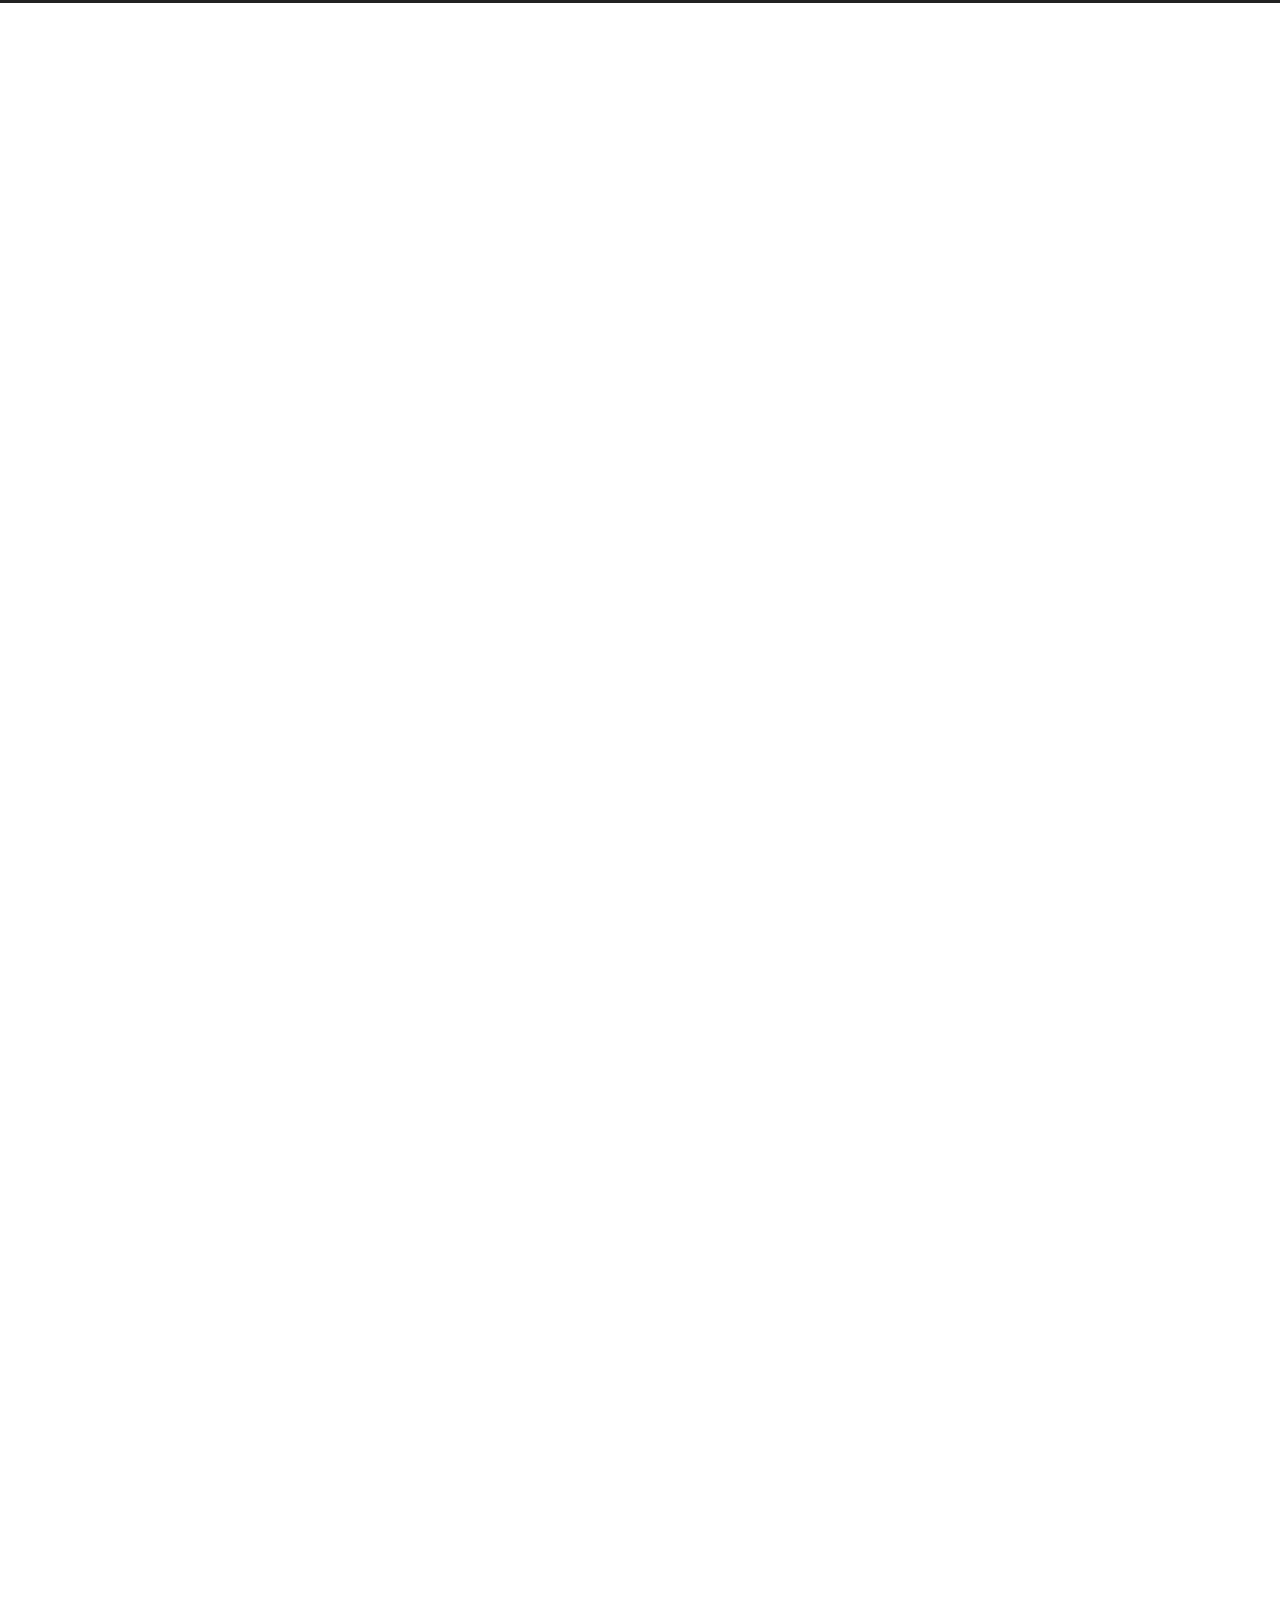
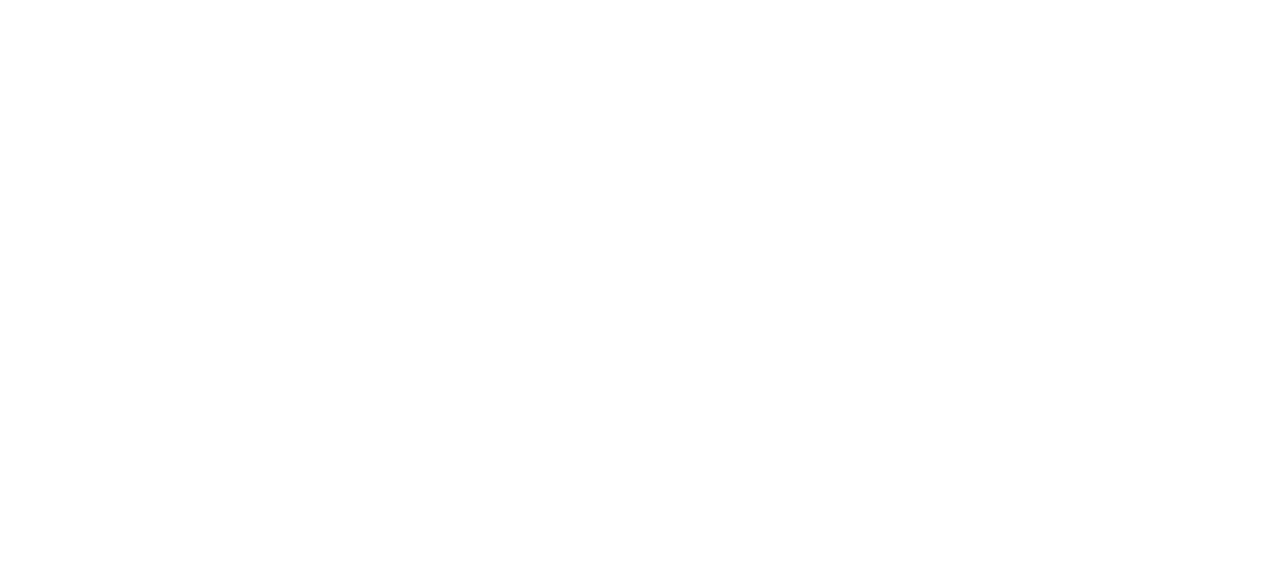
==== commit 29611182: "Site updated: 2021-08-12 14:52:21" ====
--- a/index.html
+++ b/index.html
@@ -116,7 +116,7 @@
   <nav class="site-state">
       <div class="site-state-item site-state-posts">
         <a href="/archives/">
-          <span class="site-state-item-count">2</span>
+          <span class="site-state-item-count">3</span>
           <span class="site-state-item-name">posts</span>
         </a>
       </div>
@@ -156,7 +156,7 @@
   
 
   <article itemscope itemtype="http://schema.org/Article" class="post-content" lang="">
-    <link itemprop="mainEntityOfPage" href="http://example.com/2021/08/12/new-article/">
+    <link itemprop="mainEntityOfPage" href="http://example.com/2021/08/12/%E6%88%91%E7%9A%84%E7%AC%AC%E4%B8%80%E7%AF%87%E5%8D%9A%E5%AE%A2/">
 
     <span hidden itemprop="author" itemscope itemtype="http://schema.org/Person">
       <meta itemprop="image" content="/images/avatar.gif">
@@ -169,7 +169,7 @@
     </span>
       <header class="post-header">
         <h2 class="post-title" itemprop="name headline">
-          <a href="/2021/08/12/new-article/" class="post-title-link" itemprop="url">new article</a>
+          <a href="/2021/08/12/%E6%88%91%E7%9A%84%E7%AC%AC%E4%B8%80%E7%AF%87%E5%8D%9A%E5%AE%A2/" class="post-title-link" itemprop="url">我的第一篇博客</a>
         </h2>
 
         <div class="post-meta-container">
@@ -181,7 +181,7 @@
       <span class="post-meta-item-text">Posted on</span>
       
 
-      <time title="Created: 2021-08-12 14:42:46 / Modified: 14:45:15" itemprop="dateCreated datePublished" datetime="2021-08-12T14:42:46+08:00">2021-08-12</time>
+      <time title="Created: 2021-08-12 14:49:04 / Modified: 14:51:04" itemprop="dateCreated datePublished" datetime="2021-08-12T14:49:04+08:00">2021-08-12</time>
     </span>
 
   
@@ -194,7 +194,7 @@
     
     
     <div class="post-body" itemprop="articleBody">
-          <p>bzd</p>
+          <p><img src="https://static.wikia.nocookie.net/projectsekai/images/d/d1/Slider-slide1.png/revision/latest/scale-to-width-down/1280?cb=20201027110817"><br>我也不知道为啥写这个<br>!(–more–)</p>
 
       
     </div>
@@ -221,7 +221,7 @@
   
 
   <article itemscope itemtype="http://schema.org/Article" class="post-content" lang="">
-    <link itemprop="mainEntityOfPage" href="http://example.com/2021/08/11/hello-world/">
+    <link itemprop="mainEntityOfPage" href="http://example.com/2021/08/12/new-article/">
 
     <span hidden itemprop="author" itemscope itemtype="http://schema.org/Person">
       <meta itemprop="image" content="/images/avatar.gif">
@@ -234,7 +234,7 @@
     </span>
       <header class="post-header">
         <h2 class="post-title" itemprop="name headline">
-          <a href="/2021/08/11/hello-world/" class="post-title-link" itemprop="url">Hello World</a>
+          <a href="/2021/08/12/new-article/" class="post-title-link" itemprop="url">new article</a>
         </h2>
 
         <div class="post-meta-container">
@@ -244,6 +244,71 @@
         <i class="far fa-calendar"></i>
       </span>
       <span class="post-meta-item-text">Posted on</span>
+      
+
+      <time title="Created: 2021-08-12 14:42:46 / Modified: 14:45:15" itemprop="dateCreated datePublished" datetime="2021-08-12T14:42:46+08:00">2021-08-12</time>
+    </span>
+
+  
+</div>
+
+        </div>
+      </header>
+
+    
+    
+    
+    <div class="post-body" itemprop="articleBody">
+          <p>bzd</p>
+
+      
+    </div>
+
+    
+    
+    
+
+    <footer class="post-footer">
+        <div class="post-eof"></div>
+      
+    </footer>
+  </article>
+</div>
+
+
+
+
+    
+
+
+<div class="post-block">
+  
+  
+
+  <article itemscope itemtype="http://schema.org/Article" class="post-content" lang="">
+    <link itemprop="mainEntityOfPage" href="http://example.com/2021/08/11/hello-world/">
+
+    <span hidden itemprop="author" itemscope itemtype="http://schema.org/Person">
+      <meta itemprop="image" content="/images/avatar.gif">
+      <meta itemprop="name" content="John Doe">
+      <meta itemprop="description" content="">
+    </span>
+
+    <span hidden itemprop="publisher" itemscope itemtype="http://schema.org/Organization">
+      <meta itemprop="name" content="ICI's Blog">
+    </span>
+      <header class="post-header">
+        <h2 class="post-title" itemprop="name headline">
+          <a href="/2021/08/11/hello-world/" class="post-title-link" itemprop="url">Hello World</a>
+        </h2>
+
+        <div class="post-meta-container">
+          <div class="post-meta">
+    <span class="post-meta-item">
+      <span class="post-meta-item-icon">
+        <i class="far fa-calendar"></i>
+      </span>
+      <span class="post-meta-item-text">Posted on</span>
 
       <time title="Created: 2021-08-11 17:48:00" itemprop="dateCreated datePublished" datetime="2021-08-11T17:48:00+08:00">2021-08-11</time>
     </span>
